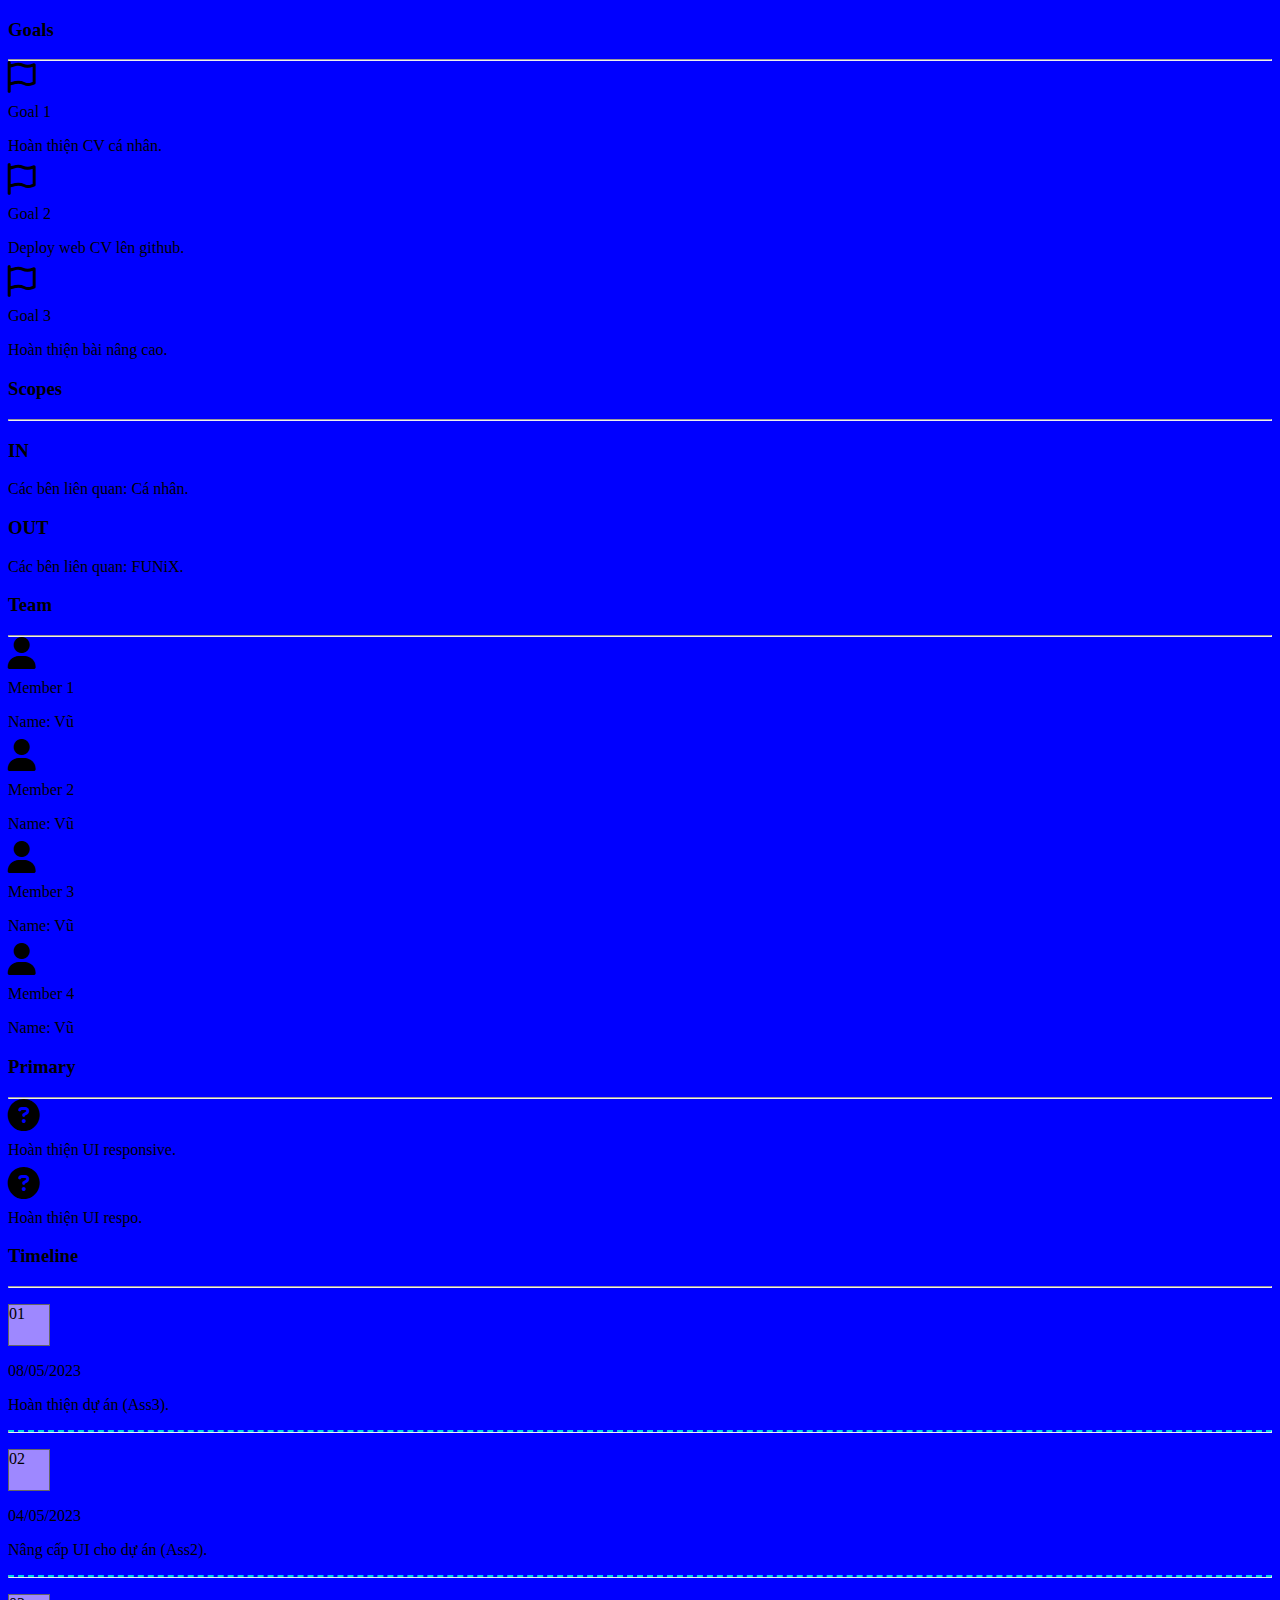
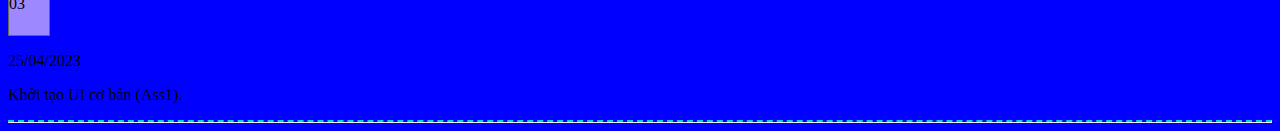
==== digital-cv.html @ c5fac866 "hoan thien ass3" ====
<!DOCTYPE html>
<html lang="en">
  <head>
    <meta charset="UTF-8" />
    <meta http-equiv="X-UA-Compatible" content="IE=edge" />
    <meta name="viewport" content="width=device-width, initial-scale=1.0" />
    <title>Digital CV</title>
    <!-- bootstrap -->
    <link rel="stylesheet" href="./css/font.css" />
    <link
      href="https://cdn.jsdelivr.net/npm/bootstrap@5.2.3/dist/css/bootstrap.min.css"
      rel="stylesheet"
      integrity="sha384-rbsA2VBKQhggwzxH7pPCaAqO46MgnOM80zW1RWuH61DGLwZJEdK2Kadq2F9CUG65"
      crossorigin="anonymous"
    />
    <link
      href="https://cdnjs.cloudflare.com/ajax/libs/font-awesome/6.4.0/css/all.min.css"
      rel="stylesheet"
    />

    <style>
      body {
        background-color: #0000ff;
      }

      .goals,
      .team {
        height: 60%;
      }

      .scopes,
      .primary {
        height: 40%;
      }

      .text-justify {
        text-align: justify;
      }

      .circle-number {
        width: 40px;
        height: 40px;
        border: 1px solid #666666;
        background-color: #9e88ff;
      }

      .custome-horizon-line {
        border-top: 2px dashed #02d8e7;
      }

      @media only screen and (max-width: 992px) {
        .goals,
        .team,
        .scopes,
        .primary {
          height: 100%;
        }
      }
    </style>
  </head>
  <body>
    <div id="project-charter">
      <div class="container-fluid">
        <div class="d-flex flex-column flex-lg-row vh-100">
          <div class="d-flex flex-column col-12 col-lg-5 py-3 pr-3">
            <div class="goals bg-white mb-3 p-3">
              <h3 class="text-primary">Goals</h3>
              <hr />
              <div class="d-flex flex-column flex-lg-row pe-4 mb-3">
                <div
                  class="d-flex justify-content-center align-items-center col-lg-3 mb-lg-5 my-4"
                >
                  <i class="fa-regular fa-flag fa-2xl"></i>
                </div>
                <div class="col-lg-9">
                  <p class="mb-0 fw-bolder">Goal 1</p>
                  <p class="text-justify">Hoàn thiện CV cá nhân.</p>
                </div>
              </div>
              <div class="d-flex flex-column flex-lg-row pe-4 mb-3">
                <div
                  class="d-flex justify-content-center align-items-center col-lg-3 mb-lg-5 my-4"
                >
                  <i class="fa-regular fa-flag fa-2xl"></i>
                </div>
                <div class="col-lg-9">
                  <p class="mb-0 fw-bolder">Goal 2</p>
                  <p class="text-justify">Deploy web CV lên github.</p>
                </div>
              </div>
              <div class="d-flex flex-column flex-lg-row pe-4 mb-3">
                <div
                  class="d-flex justify-content-center align-items-center col-lg-3 mb-lg-5 my-4"
                >
                  <i class="fa-regular fa-flag fa-2xl"></i>
                </div>
                <div class="col-lg-9">
                  <p class="mb-0 fw-bolder">Goal 3</p>
                  <p class="text-justify">Hoàn thiện bài nâng cao.</p>
                </div>
              </div>
            </div>
            <div class="scopes bg-white p-3">
              <h3 class="text-primary">Scopes</h3>
              <hr />
              <div class="d-flex flex-column flex-lg-row ps-2 pe-4 gap-5">
                <div>
                  <h3>IN</h3>
                  <p class="text-justify">Các bên liên quan: Cá nhân.</p>
                </div>
                <div>
                  <h3>OUT</h3>
                  <p class="text-justify">Các bên liên quan: FUNiX.</p>
                </div>
              </div>
            </div>
          </div>
          <div class="d-flex flex-column col-12 col-lg-4 p-lg-3 p-0">
            <div class="team bg-white mb-3 p-3">
              <h3 class="text-primary">Team</h3>
              <hr />
              <div class="d-flex flex-column flex-lg-row pe-4 mb-3">
                <div
                  class="d-flex justify-content-center align-items-center col-lg-3 mb-lg-5 my-4"
                >
                  <i class="fa-solid fa-user fa-2xl" style="color: #000000"></i>
                </div>
                <div class="col-lg-9">
                  <p class="mb-0 fw-bolder">Member 1</p>
                  <p class="text-justify">Name: Vũ</p>
                </div>
              </div>
              <div class="d-flex flex-column flex-lg-row pe-4 mb-3">
                <div
                  class="d-flex justify-content-center align-items-center col-lg-3 mb-lg-5 my-4"
                >
                  <i class="fa-solid fa-user fa-2xl" style="color: #000000"></i>
                </div>
                <div class="col-lg-9">
                  <p class="mb-0 fw-bolder">Member 2</p>
                  <p class="text-justify">Name: Vũ</p>
                </div>
              </div>
              <div class="d-flex flex-column flex-lg-row pe-4 mb-3">
                <div
                  class="d-flex justify-content-center align-items-center col-lg-3 mb-lg-5 my-4"
                >
                  <i class="fa-solid fa-user fa-2xl" style="color: #000000"></i>
                </div>
                <div class="col-lg-9">
                  <p class="mb-0 fw-bolder">Member 3</p>
                  <p class="text-justify">Name: Vũ</p>
                </div>
              </div>
              <div class="d-flex flex-column flex-lg-row pe-4 mb-3">
                <div
                  class="d-flex justify-content-center align-items-center col-lg-3 mb-lg-5 my-4"
                >
                  <i class="fa-solid fa-user fa-2xl" style="color: #000000"></i>
                </div>
                <div class="col-lg-9">
                  <p class="mb-0 fw-bolder">Member 4</p>
                  <p class="text-justify">Name: Vũ</p>
                </div>
              </div>
            </div>
            <div class="primary bg-white p-3">
              <h3 class="text-primary">Primary</h3>
              <hr />
              <div class="d-flex flex-column flex-lg-row pe-4 mb-3">
                <div
                  class="d-flex justify-content-center align-items-center col-lg-3 mb-lg-5 my-4"
                >
                  <i
                    class="fa-solid fa-circle-question fa-2xl"
                    style="color: #000000"
                  ></i>
                </div>
                <div class="col-lg-9">
                  <p class="text-justify mt-lg-2">Hoàn thiện UI responsive.</p>
                </div>
              </div>
              <div class="d-flex flex-column flex-lg-row pe-4 mb-3">
                <div
                  class="d-flex justify-content-center align-items-center col-lg-3 mb-lg-5 my-4"
                >
                  <i
                    class="fa-solid fa-circle-question fa-2xl"
                    style="color: #000000"
                  ></i>
                </div>
                <div class="col-lg-9">
                  <p class="text-justify mt-lg-2">Hoàn thiện UI respo.</p>
                </div>
              </div>
            </div>
          </div>
          <div class="col-lg-3 col-12 py-3">
            <div class="timeline bg-white p-3 h-100">
              <h3 class="text-primary">Timeline</h3>
              <hr />
              <div class="d-flex flex-column flex-lg-row mb-3">
                <div
                  class="d-flex justify-content-start justify-content-lg-center align-items-center col-lg-3 me-3 mb-lg-3"
                >
                  <p
                    class="circle-number rounded-circle d-flex justify-content-center align-items-center text-white"
                  >
                    01
                  </p>
                </div>
                <div class="col-lg-9">
                  <p class="mb-0 fw-bolder">08/05/2023</p>
                  <p class="text-justify">Hoàn thiện dự án (Ass3).</p>
                  <hr class="custome-horizon-line" />
                </div>
              </div>
              <div class="d-flex flex-column flex-lg-row mb-3">
                <div
                  class="d-flex justify-content-start justify-content-lg-center align-items-center col-lg-3 me-3 mb-lg-3"
                >
                  <p
                    class="circle-number rounded-circle d-flex justify-content-center align-items-center text-white"
                  >
                    02
                  </p>
                </div>
                <div class="col-lg-9">
                  <p class="mb-0 fw-bolder">04/05/2023</p>
                  <p class="text-justify">Nâng cấp UI cho dự án (Ass2).</p>
                  <hr class="custome-horizon-line" />
                </div>
              </div>
              <div class="d-flex flex-column flex-lg-row mb-3">
                <div
                  class="d-flex justify-content-start justify-content-lg-center align-items-center col-lg-3 me-3 mb-lg-3"
                >
                  <p
                    class="circle-number rounded-circle d-flex justify-content-center align-items-center text-white"
                  >
                    03
                  </p>
                </div>
                <div class="col-lg-9">
                  <p class="mb-0 fw-bolder">25/04/2023</p>
                  <p class="text-justify">Khởi tạo UI cơ bản (Ass1).</p>
                  <hr class="custome-horizon-line" />
                </div>
              </div>
            </div>
          </div>
        </div>
      </div>
    </div>
    <!-- bootstrap -->
    <script
      src="https://cdn.jsdelivr.net/npm/bootstrap@5.2.3/dist/js/bootstrap.bundle.min.js"
      integrity="sha384-kenU1KFdBIe4zVF0s0G1M5b4hcpxyD9F7jL+jjXkk+Q2h455rYXK/7HAuoJl+0I4"
      crossorigin="anonymous"
    ></script>
  </body>
</html>
---- css/font.css ----
@font-face {
	font-family: 'open_sanslight';
	src: url('../fonts/OpenSans-Light-webfont.eot');
	src: url('../fonts/OpenSans-Light-webfont.eot#iefix') format('embedded-opentype'),
		url('../fonts/OpenSans-Light-webfont.woff') format('woff'),
		url('../fonts/OpenSans-Light-webfont.ttf') format('truetype'),
		url('../fonts/OpenSans-Light-webfont.svg#open_sanslight') format('svg');
	font-weight: normal;
	font-style: normal;

}

@font-face {
	font-family: 'open_sansitalic';
	src: url('../fonts/OpenSans-Italic-webfont.eot');
	src: url('../fonts/OpenSans-Italic-webfont.eot#iefix') format('embedded-opentype'),
		url('../fonts/OpenSans-Italic-webfont.woff') format('woff'),
		url('../fonts/OpenSans-Italic-webfont.ttf') format('truetype'),
		url('../fonts/OpenSans-Italic-webfont.svg#open_sansitalic') format('svg');
	font-weight: normal;
	font-style: normal;

}

@font-face {
	font-family: 'open_sanssemibold';
	src: url('../fonts/OpenSans-Semibold-webfont.eot');
	src: url('../fonts/OpenSans-Semibold-webfont.eot#iefix') format('embedded-opentype'),
		url('../fonts/OpenSans-Semibold-webfont.woff') format('woff'),
		url('../fonts/OpenSans-Semibold-webfont.ttf') format('truetype'),
		url('../fonts/OpenSans-Semibold-webfont.svg#open_sanssemibold') format('svg');
	font-weight: normal;
	font-style: normal;

}


@font-face {
	font-family: 'open_sanslight_italic';
	src: url('../fonts/OpenSans-LightItalic-webfont.eot');
	src: url('../fonts/OpenSans-LightItalic-webfont.eot#iefix') format('embedded-opentype'),
		url('../fonts/OpenSans-LightItalic-webfont.woff') format('woff'),
		url('../fonts/OpenSans-LightItalic-webfont.ttf') format('truetype'),
		url('../fonts/OpenSans-LightItalic-webfont.svg#open_sanslight_italic') format('svg');
	font-weight: normal;
	font-style: normal;

}

@font-face {
	font-family: 'open_sansregular';
	src: url('../fonts/OpenSans-Regular-webfont.eot');
	src: url('../fonts/OpenSans-Regular-webfont.eot#iefix') format('embedded-opentype'),
		url('../fonts/OpenSans-Regular-webfont.woff') format('woff'),
		url('../fonts/OpenSans-Regular-webfont.ttf') format('truetype'),
		url('../fonts/OpenSans-Regular-webfont.svg#open_sansregular') format('svg');
	font-weight: normal;
	font-style: normal;

}


@font-face {
	font-family: 'fontello';
	src: url('../fonts/fontello.eot');
	src: url('../fonts/fontello.eot#iefix') format('embedded-opentype'),
		url('../fonts/fontello.woff') format('woff'),
		url('../fonts/fontello.ttf') format('truetype'),
		url('../fonts/fontello.svg#fontello') format('svg');
	font-weight: normal;
	font-style: normal;
}

[class^="icon-"]:before,
[class*=" icon-"]:before {
	font-family: "fontello";
	font-style: normal;
	font-weight: normal;
	speak: none;

	display: inline-block;
	text-decoration: inherit;
	width: 1em;
	margin-right: .2em;
	text-align: center;
	/* opacity: .8; */

	/* For safety - reset parent styles, that can break glyph codes*/
	font-variant: normal;
	text-transform: none;

	/* fix buttons height, for twitter bootstrap */
	line-height: 1em;

	/* Animation center compensation - margins should be symmetric */
	/* remove if not needed */
	margin-left: .2em;

	/* you can be more comfortable with increased icons size */
	/* font-size: 120%; */

	/* Font smoothing. That was taken from TWBS */
	-webkit-font-smoothing: antialiased;
	-moz-osx-font-smoothing: grayscale;

	/* Uncomment for 3D effect */
	/* text-shadow: 1px 1px 1px rgba(127, 127, 127, 0.3); */
}

.icon-emo-happy:before {
	content: '\e800';
}

/* '' */
.icon-emo-wink:before {
	content: '\e801';
}

/* '' */
.icon-emo-wink2:before {
	content: '\e802';
}

/* '' */
.icon-emo-unhappy:before {
	content: '\e803';
}

/* '' */
.icon-emo-sleep:before {
	content: '\e804';
}

/* '' */
.icon-emo-thumbsup:before {
	content: '\e805';
}

/* '' */
.icon-emo-devil:before {
	content: '\e806';
}

/* '' */
.icon-emo-surprised:before {
	content: '\e807';
}

/* '' */
.icon-emo-tongue:before {
	content: '\e808';
}

/* '' */
.icon-emo-coffee:before {
	content: '\e809';
}

/* '' */
.icon-emo-sunglasses:before {
	content: '\e80a';
}

/* '' */
.icon-emo-displeased:before {
	content: '\e80b';
}

/* '' */
.icon-emo-beer:before {
	content: '\e80c';
}

/* '' */
.icon-emo-grin:before {
	content: '\e80d';
}

/* '' */
.icon-emo-angry:before {
	content: '\e80e';
}

/* '' */
.icon-emo-saint:before {
	content: '\e80f';
}

/* '' */
.icon-emo-cry:before {
	content: '\e810';
}

/* '' */
.icon-emo-shoot:before {
	content: '\e811';
}

/* '' */
.icon-emo-squint:before {
	content: '\e812';
}

/* '' */
.icon-emo-laugh:before {
	content: '\e813';
}

/* '' */
.icon-spin1:before {
	content: '\e814';
}

/* '' */
.icon-spin2:before {
	content: '\e815';
}

/* '' */
.icon-spin3:before {
	content: '\e816';
}

/* '' */
.icon-spin4:before {
	content: '\e817';
}

/* '' */
.icon-spin5:before {
	content: '\e818';
}

/* '' */
.icon-spin6:before {
	content: '\e819';
}

/* '' */
.icon-firefox:before {
	content: '\e81a';
}

/* '' */
.icon-chrome:before {
	content: '\e81b';
}

/* '' */
.icon-opera:before {
	content: '\e81c';
}

/* '' */
.icon-ie:before {
	content: '\e81d';
}

/* '' */
.icon-crown:before {
	content: '\e81e';
}

/* '' */
.icon-crown-plus:before {
	content: '\e81f';
}

/* '' */
.icon-crown-minus:before {
	content: '\e820';
}

/* '' */
.icon-marquee:before {
	content: '\e821';
}

/* '' */
.icon-glass:before {
	content: '\e822';
}

/* '' */
.icon-music:before {
	content: '\e823';
}

/* '' */
.icon-search:before {
	content: '\e824';
}

/* '' */
.icon-mail:before {
	content: '\e825';
}

/* '' */
.icon-mail-alt:before {
	content: '\e826';
}

/* '' */
.icon-mail-squared:before {
	content: '\e827';
}

/* '' */
.icon-heart:before {
	content: '\e828';
}

/* '' */
.icon-heart-empty:before {
	content: '\e829';
}

/* '' */
.icon-star-1:before {
	content: '\e82a';
}

/* '' */
.icon-star-empty-1:before {
	content: '\e82b';
}

/* '' */
.icon-star-half:before {
	content: '\e82c';
}

/* '' */
.icon-star-half-alt:before {
	content: '\e82d';
}

/* '' */
.icon-user:before {
	content: '\e82e';
}

/* '' */
.icon-user-plus:before {
	content: '\e82f';
}

/* '' */
.icon-user-times:before {
	content: '\e830';
}

/* '' */
.icon-users:before {
	content: '\e831';
}

/* '' */
.icon-male:before {
	content: '\e832';
}

/* '' */
.icon-female:before {
	content: '\e833';
}

/* '' */
.icon-child:before {
	content: '\e834';
}

/* '' */
.icon-user-secret:before {
	content: '\e835';
}

/* '' */
.icon-video:before {
	content: '\e836';
}

/* '' */
.icon-videocam:before {
	content: '\e837';
}

/* '' */
.icon-picture:before {
	content: '\e838';
}

/* '' */
.icon-camera:before {
	content: '\e839';
}

/* '' */
.icon-camera-alt:before {
	content: '\e83a';
}

/* '' */
.icon-th-large:before {
	content: '\e83b';
}

/* '' */
.icon-th:before {
	content: '\e83c';
}

/* '' */
.icon-th-list:before {
	content: '\e83d';
}

/* '' */
.icon-ok:before {
	content: '\e83e';
}

/* '' */
.icon-ok-circled:before {
	content: '\e83f';
}

/* '' */
.icon-ok-circled2:before {
	content: '\e840';
}

/* '' */
.icon-ok-squared:before {
	content: '\e841';
}

/* '' */
.icon-cancel:before {
	content: '\e842';
}

/* '' */
.icon-cancel-circled:before {
	content: '\e843';
}

/* '' */
.icon-cancel-circled2:before {
	content: '\e844';
}

/* '' */
.icon-plus:before {
	content: '\e845';
}

/* '' */
.icon-plus-circled:before {
	content: '\e846';
}

/* '' */
.icon-plus-squared:before {
	content: '\e847';
}

/* '' */
.icon-plus-squared-alt:before {
	content: '\e848';
}

/* '' */
.icon-minus:before {
	content: '\e849';
}

/* '' */
.icon-minus-circled:before {
	content: '\e84a';
}

/* '' */
.icon-minus-squared:before {
	content: '\e84b';
}

/* '' */
.icon-minus-squared-alt:before {
	content: '\e84c';
}

/* '' */
.icon-help:before {
	content: '\e84d';
}

/* '' */
.icon-help-circled:before {
	content: '\e84e';
}

/* '' */
.icon-info-circled:before {
	content: '\e84f';
}

/* '' */
.icon-info:before {
	content: '\e850';
}

/* '' */
.icon-home:before {
	content: '\e851';
}

/* '' */
.icon-link:before {
	content: '\e852';
}

/* '' */
.icon-unlink:before {
	content: '\e853';
}

/* '' */
.icon-link-ext:before {
	content: '\e854';
}

/* '' */
.icon-link-ext-alt:before {
	content: '\e855';
}

/* '' */
.icon-attach:before {
	content: '\e856';
}

/* '' */
.icon-lock:before {
	content: '\e857';
}

/* '' */
.icon-lock-open:before {
	content: '\e858';
}

/* '' */
.icon-lock-open-alt:before {
	content: '\e859';
}

/* '' */
.icon-pin:before {
	content: '\e85a';
}

/* '' */
.icon-eye:before {
	content: '\e85b';
}

/* '' */
.icon-eye-off:before {
	content: '\e85c';
}

/* '' */
.icon-tag-1:before {
	content: '\e85d';
}

/* '' */
.icon-tags:before {
	content: '\e85e';
}

/* '' */
.icon-bookmark:before {
	content: '\e85f';
}

/* '' */
.icon-bookmark-empty:before {
	content: '\e860';
}

/* '' */
.icon-flag:before {
	content: '\e861';
}

/* '' */
.icon-flag-empty:before {
	content: '\e862';
}

/* '' */
.icon-flag-checkered:before {
	content: '\e863';
}

/* '' */
.icon-thumbs-up:before {
	content: '\e864';
}

/* '' */
.icon-thumbs-down:before {
	content: '\e865';
}

/* '' */
.icon-thumbs-up-alt:before {
	content: '\e866';
}

/* '' */
.icon-thumbs-down-alt:before {
	content: '\e867';
}

/* '' */
.icon-download:before {
	content: '\e868';
}

/* '' */
.icon-upload:before {
	content: '\e869';
}

/* '' */
.icon-download-cloud:before {
	content: '\e86a';
}

/* '' */
.icon-upload-cloud:before {
	content: '\e86b';
}

/* '' */
.icon-reply:before {
	content: '\e86c';
}

/* '' */
.icon-reply-all:before {
	content: '\e86d';
}

/* '' */
.icon-forward:before {
	content: '\e86e';
}

/* '' */
.icon-quote-left:before {
	content: '\e86f';
}

/* '' */
.icon-quote-right:before {
	content: '\e870';
}

/* '' */
.icon-code:before {
	content: '\e871';
}

/* '' */
.icon-export:before {
	content: '\e872';
}

/* '' */
.icon-export-alt:before {
	content: '\e873';
}

/* '' */
.icon-share:before {
	content: '\e874';
}

/* '' */
.icon-share-squared:before {
	content: '\e875';
}

/* '' */
.icon-pencil:before {
	content: '\e876';
}

/* '' */
.icon-pencil-squared:before {
	content: '\e877';
}

/* '' */
.icon-edit:before {
	content: '\e878';
}

/* '' */
.icon-print:before {
	content: '\e879';
}

/* '' */
.icon-retweet:before {
	content: '\e87a';
}

/* '' */
.icon-keyboard:before {
	content: '\e87b';
}

/* '' */
.icon-gamepad:before {
	content: '\e87c';
}

/* '' */
.icon-comment:before {
	content: '\e87d';
}

/* '' */
.icon-chat:before {
	content: '\e87e';
}

/* '' */
.icon-comment-empty:before {
	content: '\e87f';
}

/* '' */
.icon-chat-empty:before {
	content: '\e880';
}

/* '' */
.icon-bell:before {
	content: '\e881';
}

/* '' */
.icon-bell-alt:before {
	content: '\e882';
}

/* '' */
.icon-bell-off:before {
	content: '\e883';
}

/* '' */
.icon-bell-off-empty:before {
	content: '\e884';
}

/* '' */
.icon-attention-alt:before {
	content: '\e885';
}

/* '' */
.icon-attention:before {
	content: '\e886';
}

/* '' */
.icon-attention-circled:before {
	content: '\e887';
}

/* '' */
.icon-location:before {
	content: '\e888';
}

/* '' */
.icon-direction:before {
	content: '\e889';
}

/* '' */
.icon-compass:before {
	content: '\e88a';
}

/* '' */
.icon-trash:before {
	content: '\e88b';
}

/* '' */
.icon-trash-empty:before {
	content: '\e88c';
}

/* '' */
.icon-doc:before {
	content: '\e88d';
}

/* '' */
.icon-docs:before {
	content: '\e88e';
}

/* '' */
.icon-doc-text:before {
	content: '\e88f';
}

/* '' */
.icon-doc-inv:before {
	content: '\e890';
}

/* '' */
.icon-doc-text-inv:before {
	content: '\e891';
}

/* '' */
.icon-file-pdf:before {
	content: '\e892';
}

/* '' */
.icon-file-word:before {
	content: '\e893';
}

/* '' */
.icon-file-excel:before {
	content: '\e894';
}

/* '' */
.icon-file-powerpoint:before {
	content: '\e895';
}

/* '' */
.icon-file-image:before {
	content: '\e896';
}

/* '' */
.icon-file-archive:before {
	content: '\e897';
}

/* '' */
.icon-file-audio:before {
	content: '\e898';
}

/* '' */
.icon-file-video:before {
	content: '\e899';
}

/* '' */
.icon-file-code:before {
	content: '\e89a';
}

/* '' */
.icon-folder:before {
	content: '\e89b';
}

/* '' */
.icon-folder-open:before {
	content: '\e89c';
}

/* '' */
.icon-folder-empty:before {
	content: '\e89d';
}

/* '' */
.icon-folder-open-empty:before {
	content: '\e89e';
}

/* '' */
.icon-box:before {
	content: '\e89f';
}

/* '' */
.icon-rss:before {
	content: '\e8a0';
}

/* '' */
.icon-rss-squared:before {
	content: '\e8a1';
}

/* '' */
.icon-phone:before {
	content: '\e8a2';
}

/* '' */
.icon-phone-squared:before {
	content: '\e8a3';
}

/* '' */
.icon-fax:before {
	content: '\e8a4';
}

/* '' */
.icon-menu:before {
	content: '\e8a5';
}

/* '' */
.icon-cog:before {
	content: '\e8a6';
}

/* '' */
.icon-cog-alt:before {
	content: '\e8a7';
}

/* '' */
.icon-wrench:before {
	content: '\e8a8';
}

/* '' */
.icon-sliders:before {
	content: '\e8a9';
}

/* '' */
.icon-basket:before {
	content: '\e8aa';
}

/* '' */
.icon-cart-plus:before {
	content: '\e8ab';
}

/* '' */
.icon-cart-arrow-down:before {
	content: '\e8ac';
}

/* '' */
.icon-calendar:before {
	content: '\e8ad';
}

/* '' */
.icon-calendar-empty:before {
	content: '\e8ae';
}

/* '' */
.icon-login:before {
	content: '\e8af';
}

/* '' */
.icon-logout:before {
	content: '\e8b0';
}

/* '' */
.icon-mic:before {
	content: '\e8b1';
}

/* '' */
.icon-mute:before {
	content: '\e8b2';
}

/* '' */
.icon-volume-off:before {
	content: '\e8b3';
}

/* '' */
.icon-volume-down:before {
	content: '\e8b4';
}

/* '' */
.icon-volume-up:before {
	content: '\e8b5';
}

/* '' */
.icon-headphones:before {
	content: '\e8b6';
}

/* '' */
.icon-clock:before {
	content: '\e8b7';
}

/* '' */
.icon-lightbulb:before {
	content: '\e8b8';
}

/* '' */
.icon-block:before {
	content: '\e8b9';
}

/* '' */
.icon-resize-full:before {
	content: '\e8ba';
}

/* '' */
.icon-resize-full-alt:before {
	content: '\e8bb';
}

/* '' */
.icon-resize-small:before {
	content: '\e8bc';
}

/* '' */
.icon-resize-vertical:before {
	content: '\e8bd';
}

/* '' */
.icon-resize-horizontal:before {
	content: '\e8be';
}

/* '' */
.icon-move:before {
	content: '\e8bf';
}

/* '' */
.icon-zoom-in:before {
	content: '\e8c0';
}

/* '' */
.icon-zoom-out:before {
	content: '\e8c1';
}

/* '' */
.icon-down-circled2:before {
	content: '\e8c2';
}

/* '' */
.icon-up-circled2:before {
	content: '\e8c3';
}

/* '' */
.icon-left-circled2:before {
	content: '\e8c4';
}

/* '' */
.icon-right-circled2:before {
	content: '\e8c5';
}

/* '' */
.icon-down-dir:before {
	content: '\e8c6';
}

/* '' */
.icon-up-dir:before {
	content: '\e8c7';
}

/* '' */
.icon-left-dir:before {
	content: '\e8c8';
}

/* '' */
.icon-right-dir:before {
	content: '\e8c9';
}

/* '' */
.icon-down-open:before {
	content: '\e8ca';
}

/* '' */
.icon-left-open:before {
	content: '\e8cb';
}

/* '' */
.icon-right-open:before {
	content: '\e8cc';
}

/* '' */
.icon-up-open:before {
	content: '\e8cd';
}

/* '' */
.icon-angle-left:before {
	content: '\e8ce';
}

/* '' */
.icon-angle-right:before {
	content: '\e8cf';
}

/* '' */
.icon-angle-up:before {
	content: '\e8d0';
}

/* '' */
.icon-angle-down:before {
	content: '\e8d1';
}

/* '' */
.icon-angle-circled-left:before {
	content: '\e8d2';
}

/* '' */
.icon-angle-circled-right:before {
	content: '\e8d3';
}

/* '' */
.icon-angle-circled-up:before {
	content: '\e8d4';
}

/* '' */
.icon-angle-circled-down:before {
	content: '\e8d5';
}

/* '' */
.icon-angle-double-left:before {
	content: '\e8d6';
}

/* '' */
.icon-angle-double-right:before {
	content: '\e8d7';
}

/* '' */
.icon-angle-double-up:before {
	content: '\e8d8';
}

/* '' */
.icon-angle-double-down:before {
	content: '\e8d9';
}

/* '' */
.icon-down:before {
	content: '\e8da';
}

/* '' */
.icon-left:before {
	content: '\e8db';
}

/* '' */
.icon-right:before {
	content: '\e8dc';
}

/* '' */
.icon-up:before {
	content: '\e8dd';
}

/* '' */
.icon-down-big:before {
	content: '\e8de';
}

/* '' */
.icon-left-big:before {
	content: '\e8df';
}

/* '' */
.icon-right-big:before {
	content: '\e8e0';
}

/* '' */
.icon-up-big:before {
	content: '\e8e1';
}

/* '' */
.icon-right-hand:before {
	content: '\e8e2';
}

/* '' */
.icon-left-hand:before {
	content: '\e8e3';
}

/* '' */
.icon-up-hand:before {
	content: '\e8e4';
}

/* '' */
.icon-down-hand:before {
	content: '\e8e5';
}

/* '' */
.icon-left-circled:before {
	content: '\e8e6';
}

/* '' */
.icon-right-circled:before {
	content: '\e8e7';
}

/* '' */
.icon-up-circled:before {
	content: '\e8e8';
}

/* '' */
.icon-down-circled:before {
	content: '\e8e9';
}

/* '' */
.icon-cw:before {
	content: '\e8ea';
}

/* '' */
.icon-ccw:before {
	content: '\e8eb';
}

/* '' */
.icon-arrows-cw:before {
	content: '\e8ec';
}

/* '' */
.icon-level-up:before {
	content: '\e8ed';
}

/* '' */
.icon-level-down:before {
	content: '\e8ee';
}

/* '' */
.icon-shuffle:before {
	content: '\e8ef';
}

/* '' */
.icon-exchange:before {
	content: '\e8f0';
}

/* '' */
.icon-history:before {
	content: '\e8f1';
}

/* '' */
.icon-expand:before {
	content: '\e8f2';
}

/* '' */
.icon-collapse:before {
	content: '\e8f3';
}

/* '' */
.icon-expand-right:before {
	content: '\e8f4';
}

/* '' */
.icon-collapse-left:before {
	content: '\e8f5';
}

/* '' */
.icon-play:before {
	content: '\e8f6';
}

/* '' */
.icon-play-circled:before {
	content: '\e8f7';
}

/* '' */
.icon-play-circled2:before {
	content: '\e8f8';
}

/* '' */
.icon-stop:before {
	content: '\e8f9';
}

/* '' */
.icon-pause:before {
	content: '\e8fa';
}

/* '' */
.icon-to-end:before {
	content: '\e8fb';
}

/* '' */
.icon-to-end-alt:before {
	content: '\e8fc';
}

/* '' */
.icon-to-start:before {
	content: '\e8fd';
}

/* '' */
.icon-to-start-alt:before {
	content: '\e8fe';
}

/* '' */
.icon-fast-fw:before {
	content: '\e8ff';
}

/* '' */
.icon-fast-bw:before {
	content: '\e900';
}

/* '' */
.icon-eject:before {
	content: '\e901';
}

/* '' */
.icon-target:before {
	content: '\e902';
}

/* '' */
.icon-signal:before {
	content: '\e903';
}

/* '' */
.icon-wifi:before {
	content: '\e904';
}

/* '' */
.icon-award:before {
	content: '\e905';
}

/* '' */
.icon-desktop:before {
	content: '\e906';
}

/* '' */
.icon-laptop:before {
	content: '\e907';
}

/* '' */
.icon-tablet:before {
	content: '\e908';
}

/* '' */
.icon-mobile:before {
	content: '\e909';
}

/* '' */
.icon-inbox:before {
	content: '\e90a';
}

/* '' */
.icon-globe:before {
	content: '\e90b';
}

/* '' */
.icon-sun:before {
	content: '\e90c';
}

/* '' */
.icon-cloud:before {
	content: '\e90d';
}

/* '' */
.icon-flash:before {
	content: '\e90e';
}

/* '' */
.icon-moon:before {
	content: '\e90f';
}

/* '' */
.icon-umbrella-1:before {
	content: '\e910';
}

/* '' */
.icon-flight:before {
	content: '\e911';
}

/* '' */
.icon-fighter-jet:before {
	content: '\e912';
}

/* '' */
.icon-paper-plane:before {
	content: '\e913';
}

/* '' */
.icon-paper-plane-empty:before {
	content: '\e914';
}

/* '' */
.icon-space-shuttle:before {
	content: '\e915';
}

/* '' */
.icon-leaf:before {
	content: '\e916';
}

/* '' */
.icon-font:before {
	content: '\e917';
}

/* '' */
.icon-bold:before {
	content: '\e918';
}

/* '' */
.icon-medium:before {
	content: '\e919';
}

/* '' */
.icon-italic:before {
	content: '\e91a';
}

/* '' */
.icon-header:before {
	content: '\e91b';
}

/* '' */
.icon-paragraph:before {
	content: '\e91c';
}

/* '' */
.icon-text-height:before {
	content: '\e91d';
}

/* '' */
.icon-text-width:before {
	content: '\e91e';
}

/* '' */
.icon-align-left:before {
	content: '\e91f';
}

/* '' */
.icon-align-center:before {
	content: '\e920';
}

/* '' */
.icon-align-right:before {
	content: '\e921';
}

/* '' */
.icon-align-justify:before {
	content: '\e922';
}

/* '' */
.icon-list:before {
	content: '\e923';
}

/* '' */
.icon-indent-left:before {
	content: '\e924';
}

/* '' */
.icon-indent-right:before {
	content: '\e925';
}

/* '' */
.icon-list-bullet:before {
	content: '\e926';
}

/* '' */
.icon-list-numbered:before {
	content: '\e927';
}

/* '' */
.icon-strike:before {
	content: '\e928';
}

/* '' */
.icon-underline:before {
	content: '\e929';
}

/* '' */
.icon-superscript:before {
	content: '\e92a';
}

/* '' */
.icon-subscript:before {
	content: '\e92b';
}

/* '' */
.icon-table:before {
	content: '\e92c';
}

/* '' */
.icon-columns:before {
	content: '\e92d';
}

/* '' */
.icon-crop:before {
	content: '\e92e';
}

/* '' */
.icon-scissors:before {
	content: '\e92f';
}

/* '' */
.icon-paste:before {
	content: '\e930';
}

/* '' */
.icon-briefcase:before {
	content: '\e931';
}

/* '' */
.icon-suitcase:before {
	content: '\e932';
}

/* '' */
.icon-ellipsis:before {
	content: '\e933';
}

/* '' */
.icon-ellipsis-vert:before {
	content: '\e934';
}

/* '' */
.icon-off:before {
	content: '\e935';
}

/* '' */
.icon-road:before {
	content: '\e936';
}

/* '' */
.icon-list-alt:before {
	content: '\e937';
}

/* '' */
.icon-qrcode:before {
	content: '\e938';
}

/* '' */
.icon-barcode:before {
	content: '\e939';
}

/* '' */
.icon-book:before {
	content: '\e93a';
}

/* '' */
.icon-ajust:before {
	content: '\e93b';
}

/* '' */
.icon-tint:before {
	content: '\e93c';
}

/* '' */
.icon-toggle-off:before {
	content: '\e93d';
}

/* '' */
.icon-toggle-on:before {
	content: '\e93e';
}

/* '' */
.icon-check:before {
	content: '\e93f';
}

/* '' */
.icon-check-empty:before {
	content: '\e940';
}

/* '' */
.icon-circle:before {
	content: '\e941';
}

/* '' */
.icon-circle-empty:before {
	content: '\e942';
}

/* '' */
.icon-circle-thin:before {
	content: '\e943';
}

/* '' */
.icon-circle-notch:before {
	content: '\e944';
}

/* '' */
.icon-dot-circled:before {
	content: '\e945';
}

/* '' */
.icon-asterisk:before {
	content: '\e946';
}

/* '' */
.icon-gift:before {
	content: '\e947';
}

/* '' */
.icon-fire:before {
	content: '\e948';
}

/* '' */
.icon-magnet:before {
	content: '\e949';
}

/* '' */
.icon-chart-bar:before {
	content: '\e94a';
}

/* '' */
.icon-chart-area:before {
	content: '\e94b';
}

/* '' */
.icon-chart-pie:before {
	content: '\e94c';
}

/* '' */
.icon-chart-line:before {
	content: '\e94d';
}

/* '' */
.icon-ticket:before {
	content: '\e94e';
}

/* '' */
.icon-credit-card:before {
	content: '\e94f';
}

/* '' */
.icon-floppy:before {
	content: '\e950';
}

/* '' */
.icon-megaphone:before {
	content: '\e951';
}

/* '' */
.icon-hdd:before {
	content: '\e952';
}

/* '' */
.icon-key:before {
	content: '\e953';
}

/* '' */
.icon-fork:before {
	content: '\e954';
}

/* '' */
.icon-rocket:before {
	content: '\e955';
}

/* '' */
.icon-bug:before {
	content: '\e956';
}

/* '' */
.icon-certificate:before {
	content: '\e957';
}

/* '' */
.icon-tasks:before {
	content: '\e958';
}

/* '' */
.icon-filter:before {
	content: '\e959';
}

/* '' */
.icon-beaker:before {
	content: '\e95a';
}

/* '' */
.icon-magic:before {
	content: '\e95b';
}

/* '' */
.icon-cab:before {
	content: '\e95c';
}

/* '' */
.icon-taxi:before {
	content: '\e95d';
}

/* '' */
.icon-truck:before {
	content: '\e95e';
}

/* '' */
.icon-bus:before {
	content: '\e95f';
}

/* '' */
.icon-bicycle:before {
	content: '\e960';
}

/* '' */
.icon-motorcycle:before {
	content: '\e961';
}

/* '' */
.icon-train:before {
	content: '\e962';
}

/* '' */
.icon-subway:before {
	content: '\e963';
}

/* '' */
.icon-ship:before {
	content: '\e964';
}

/* '' */
.icon-money:before {
	content: '\e965';
}

/* '' */
.icon-euro:before {
	content: '\e966';
}

/* '' */
.icon-pound:before {
	content: '\e967';
}

/* '' */
.icon-dollar:before {
	content: '\e968';
}

/* '' */
.icon-rupee:before {
	content: '\e969';
}

/* '' */
.icon-yen:before {
	content: '\e96a';
}

/* '' */
.icon-rouble:before {
	content: '\e96b';
}

/* '' */
.icon-shekel:before {
	content: '\e96c';
}

/* '' */
.icon-try:before {
	content: '\e96d';
}

/* '' */
.icon-won:before {
	content: '\e96e';
}

/* '' */
.icon-bitcoin:before {
	content: '\e96f';
}

/* '' */
.icon-viacoin:before {
	content: '\e970';
}

/* '' */
.icon-sort:before {
	content: '\e971';
}

/* '' */
.icon-sort-down:before {
	content: '\e972';
}

/* '' */
.icon-sort-up:before {
	content: '\e973';
}

/* '' */
.icon-sort-alt-up:before {
	content: '\e974';
}

/* '' */
.icon-sort-alt-down:before {
	content: '\e975';
}

/* '' */
.icon-sort-name-up:before {
	content: '\e976';
}

/* '' */
.icon-sort-name-down:before {
	content: '\e977';
}

/* '' */
.icon-sort-number-up:before {
	content: '\e978';
}

/* '' */
.icon-sort-number-down:before {
	content: '\e979';
}

/* '' */
.icon-hammer:before {
	content: '\e97a';
}

/* '' */
.icon-gauge:before {
	content: '\e97b';
}

/* '' */
.icon-sitemap:before {
	content: '\e97c';
}

/* '' */
.icon-spinner:before {
	content: '\e97d';
}

/* '' */
.icon-coffee:before {
	content: '\e97e';
}

/* '' */
.icon-food:before {
	content: '\e97f';
}

/* '' */
.icon-beer:before {
	content: '\e980';
}

/* '' */
.icon-user-md:before {
	content: '\e981';
}

/* '' */
.icon-stethoscope:before {
	content: '\e982';
}

/* '' */
.icon-heartbeat:before {
	content: '\e983';
}

/* '' */
.icon-ambulance:before {
	content: '\e984';
}

/* '' */
.icon-medkit:before {
	content: '\e985';
}

/* '' */
.icon-h-sigh:before {
	content: '\e986';
}

/* '' */
.icon-bed:before {
	content: '\e987';
}

/* '' */
.icon-hospital:before {
	content: '\e988';
}

/* '' */
.icon-building:before {
	content: '\e989';
}

/* '' */
.icon-building-filled:before {
	content: '\e98a';
}

/* '' */
.icon-bank:before {
	content: '\e98b';
}

/* '' */
.icon-smile:before {
	content: '\e98c';
}

/* '' */
.icon-frown:before {
	content: '\e98d';
}

/* '' */
.icon-meh:before {
	content: '\e98e';
}

/* '' */
.icon-anchor:before {
	content: '\e98f';
}

/* '' */
.icon-terminal:before {
	content: '\e990';
}

/* '' */
.icon-eraser:before {
	content: '\e991';
}

/* '' */
.icon-puzzle:before {
	content: '\e992';
}

/* '' */
.icon-shield:before {
	content: '\e993';
}

/* '' */
.icon-extinguisher:before {
	content: '\e994';
}

/* '' */
.icon-bullseye:before {
	content: '\e995';
}

/* '' */
.icon-wheelchair:before {
	content: '\e996';
}

/* '' */
.icon-language:before {
	content: '\e997';
}

/* '' */
.icon-graduation-cap:before {
	content: '\e998';
}

/* '' */
.icon-paw:before {
	content: '\e999';
}

/* '' */
.icon-spoon:before {
	content: '\e99a';
}

/* '' */
.icon-cube:before {
	content: '\e99b';
}

/* '' */
.icon-cubes:before {
	content: '\e99c';
}

/* '' */
.icon-recycle:before {
	content: '\e99d';
}

/* '' */
.icon-tree:before {
	content: '\e99e';
}

/* '' */
.icon-database:before {
	content: '\e99f';
}

/* '' */
.icon-server:before {
	content: '\e9a0';
}

/* '' */
.icon-lifebuoy:before {
	content: '\e9a1';
}

/* '' */
.icon-rebel:before {
	content: '\e9a2';
}

/* '' */
.icon-empire:before {
	content: '\e9a3';
}

/* '' */
.icon-bomb:before {
	content: '\e9a4';
}

/* '' */
.icon-soccer-ball:before {
	content: '\e9a5';
}

/* '' */
.icon-tty:before {
	content: '\e9a6';
}

/* '' */
.icon-binoculars:before {
	content: '\e9a7';
}

/* '' */
.icon-plug:before {
	content: '\e9a8';
}

/* '' */
.icon-newspaper:before {
	content: '\e9a9';
}

/* '' */
.icon-calc:before {
	content: '\e9aa';
}

/* '' */
.icon-copyright:before {
	content: '\e9ab';
}

/* '' */
.icon-at:before {
	content: '\e9ac';
}

/* '' */
.icon-eyedropper:before {
	content: '\e9ad';
}

/* '' */
.icon-brush:before {
	content: '\e9ae';
}

/* '' */
.icon-birthday:before {
	content: '\e9af';
}

/* '' */
.icon-diamond:before {
	content: '\e9b0';
}

/* '' */
.icon-street-view:before {
	content: '\e9b1';
}

/* '' */
.icon-venus:before {
	content: '\e9b2';
}

/* '' */
.icon-mars:before {
	content: '\e9b3';
}

/* '' */
.icon-mercury:before {
	content: '\e9b4';
}

/* '' */
.icon-transgender:before {
	content: '\e9b5';
}

/* '' */
.icon-transgender-alt:before {
	content: '\e9b6';
}

/* '' */
.icon-venus-double:before {
	content: '\e9b7';
}

/* '' */
.icon-mars-double:before {
	content: '\e9b8';
}

/* '' */
.icon-venus-mars:before {
	content: '\e9b9';
}

/* '' */
.icon-mars-stroke:before {
	content: '\e9ba';
}

/* '' */
.icon-mars-stroke-v:before {
	content: '\e9bb';
}

/* '' */
.icon-mars-stroke-h:before {
	content: '\e9bc';
}

/* '' */
.icon-neuter:before {
	content: '\e9bd';
}

/* '' */
.icon-cc-visa:before {
	content: '\e9be';
}

/* '' */
.icon-cc-mastercard:before {
	content: '\e9bf';
}

/* '' */
.icon-cc-discover:before {
	content: '\e9c0';
}

/* '' */
.icon-cc-amex:before {
	content: '\e9c1';
}

/* '' */
.icon-cc-paypal:before {
	content: '\e9c2';
}

/* '' */
.icon-cc-stripe:before {
	content: '\e9c3';
}

/* '' */
.icon-adn:before {
	content: '\e9c4';
}

/* '' */
.icon-android:before {
	content: '\e9c5';
}

/* '' */
.icon-angellist:before {
	content: '\e9c6';
}

/* '' */
.icon-apple:before {
	content: '\e9c7';
}

/* '' */
.icon-behance:before {
	content: '\e9c8';
}

/* '' */
.icon-behance-squared:before {
	content: '\e9c9';
}

/* '' */
.icon-bitbucket:before {
	content: '\e9ca';
}

/* '' */
.icon-bitbucket-squared:before {
	content: '\e9cb';
}

/* '' */
.icon-buysellads:before {
	content: '\e9cc';
}

/* '' */
.icon-cc:before {
	content: '\e9cd';
}

/* '' */
.icon-codeopen:before {
	content: '\e9ce';
}

/* '' */
.icon-connectdevelop:before {
	content: '\e9cf';
}

/* '' */
.icon-css3:before {
	content: '\e9d0';
}

/* '' */
.icon-dashcube:before {
	content: '\e9d1';
}

/* '' */
.icon-delicious:before {
	content: '\e9d2';
}

/* '' */
.icon-deviantart:before {
	content: '\e9d3';
}

/* '' */
.icon-digg:before {
	content: '\e9d4';
}

/* '' */
.icon-dribbble:before {
	content: '\e9d5';
}

/* '' */
.icon-dropbox:before {
	content: '\e9d6';
}

/* '' */
.icon-drupal:before {
	content: '\e9d7';
}

/* '' */
.icon-facebook:before {
	content: '\e9d8';
}

/* '' */
.icon-facebook-squared:before {
	content: '\e9d9';
}

/* '' */
.icon-facebook-official:before {
	content: '\e9da';
}

/* '' */
.icon-flickr:before {
	content: '\e9db';
}

/* '' */
.icon-forumbee:before {
	content: '\e9dc';
}

/* '' */
.icon-foursquare:before {
	content: '\e9dd';
}

/* '' */
.icon-git-squared:before {
	content: '\e9de';
}

/* '' */
.icon-git:before {
	content: '\e9df';
}

/* '' */
.icon-github:before {
	content: '\e9e0';
}

/* '' */
.icon-github-squared:before {
	content: '\e9e1';
}

/* '' */
.icon-github-circled:before {
	content: '\e9e2';
}

/* '' */
.icon-gittip:before {
	content: '\e9e3';
}

/* '' */
.icon-google:before {
	content: '\e9e4';
}

/* '' */
.icon-gplus:before {
	content: '\e9e5';
}

/* '' */
.icon-gplus-squared:before {
	content: '\e9e6';
}

/* '' */
.icon-gwallet:before {
	content: '\e9e7';
}

/* '' */
.icon-hacker-news:before {
	content: '\e9e8';
}

/* '' */
.icon-html5:before {
	content: '\e9e9';
}

/* '' */
.icon-instagram:before {
	content: '\e9ea';
}

/* '' */
.icon-ioxhost:before {
	content: '\e9eb';
}

/* '' */
.icon-joomla:before {
	content: '\e9ec';
}

/* '' */
.icon-jsfiddle:before {
	content: '\e9ed';
}

/* '' */
.icon-lastfm:before {
	content: '\e9ee';
}

/* '' */
.icon-lastfm-squared:before {
	content: '\e9ef';
}

/* '' */
.icon-leanpub:before {
	content: '\e9f0';
}

/* '' */
.icon-linkedin-squared:before {
	content: '\e9f1';
}

/* '' */
.icon-linux:before {
	content: '\e9f2';
}

/* '' */
.icon-linkedin:before {
	content: '\e9f3';
}

/* '' */
.icon-maxcdn:before {
	content: '\e9f4';
}

/* '' */
.icon-meanpath:before {
	content: '\e9f5';
}

/* '' */
.icon-openid:before {
	content: '\e9f6';
}

/* '' */
.icon-pagelines:before {
	content: '\e9f7';
}

/* '' */
.icon-paypal:before {
	content: '\e9f8';
}

/* '' */
.icon-pied-piper-squared:before {
	content: '\e9f9';
}

/* '' */
.icon-pied-piper-alt:before {
	content: '\e9fa';
}

/* '' */
.icon-pinterest:before {
	content: '\e9fb';
}

/* '' */
.icon-pinterest-circled:before {
	content: '\e9fc';
}

/* '' */
.icon-pinterest-squared:before {
	content: '\e9fd';
}

/* '' */
.icon-qq:before {
	content: '\e9fe';
}

/* '' */
.icon-reddit:before {
	content: '\e9ff';
}

/* '' */
.icon-reddit-squared:before {
	content: '\ea00';
}

/* '' */
.icon-renren:before {
	content: '\ea01';
}

/* '' */
.icon-sellsy:before {
	content: '\ea02';
}

/* '' */
.icon-shirtsinbulk:before {
	content: '\ea03';
}

/* '' */
.icon-simplybuilt:before {
	content: '\ea04';
}

/* '' */
.icon-skyatlas:before {
	content: '\ea05';
}

/* '' */
.icon-skype:before {
	content: '\ea06';
}

/* '' */
.icon-slack:before {
	content: '\ea07';
}

/* '' */
.icon-slideshare:before {
	content: '\ea08';
}

/* '' */
.icon-soundcloud:before {
	content: '\ea09';
}

/* '' */
.icon-spotify:before {
	content: '\ea0a';
}

/* '' */
.icon-stackexchange:before {
	content: '\ea0b';
}

/* '' */
.icon-stackoverflow:before {
	content: '\ea0c';
}

/* '' */
.icon-steam:before {
	content: '\ea0d';
}

/* '' */
.icon-steam-squared:before {
	content: '\ea0e';
}

/* '' */
.icon-stumbleupon:before {
	content: '\ea0f';
}

/* '' */
.icon-stumbleupon-circled:before {
	content: '\ea10';
}

/* '' */
.icon-tencent-weibo:before {
	content: '\ea11';
}

/* '' */
.icon-trello:before {
	content: '\ea12';
}

/* '' */
.icon-tumblr:before {
	content: '\ea13';
}

/* '' */
.icon-tumblr-squared:before {
	content: '\ea14';
}

/* '' */
.icon-twitch:before {
	content: '\ea15';
}

/* '' */
.icon-note:before {
	content: '\ea16';
}

/* '' */
.icon-note-beamed:before {
	content: '\ea17';
}

/* '' */
.icon-music-1:before {
	content: '\ea18';
}

/* '' */
.icon-search-1:before {
	content: '\ea19';
}

/* '' */
.icon-flashlight:before {
	content: '\ea1a';
}

/* '' */
.icon-mail-1:before {
	content: '\ea1b';
}

/* '' */
.icon-heart-1:before {
	content: '\ea1c';
}

/* '' */
.icon-heart-empty-1:before {
	content: '\ea1d';
}

/* '' */
.icon-star:before {
	content: '\ea1e';
}

/* '' */
.icon-star-empty:before {
	content: '\ea1f';
}

/* '' */
.icon-user-1:before {
	content: '\ea20';
}

/* '' */
.icon-users-1:before {
	content: '\ea21';
}

/* '' */
.icon-user-add:before {
	content: '\ea22';
}

/* '' */
.icon-video-1:before {
	content: '\ea23';
}

/* '' */
.icon-picture-1:before {
	content: '\ea24';
}

/* '' */
.icon-camera-1:before {
	content: '\ea25';
}

/* '' */
.icon-layout:before {
	content: '\ea26';
}

/* '' */
.icon-menu-1:before {
	content: '\ea27';
}

/* '' */
.icon-check-1:before {
	content: '\ea28';
}

/* '' */
.icon-cancel-1:before {
	content: '\ea29';
}

/* '' */
.icon-cancel-circled-1:before {
	content: '\ea2a';
}

/* '' */
.icon-cancel-squared:before {
	content: '\ea2b';
}

/* '' */
.icon-plus-1:before {
	content: '\ea2c';
}

/* '' */
.icon-plus-circled-1:before {
	content: '\ea2d';
}

/* '' */
.icon-plus-squared-1:before {
	content: '\ea2e';
}

/* '' */
.icon-minus-1:before {
	content: '\ea2f';
}

/* '' */
.icon-minus-circled-1:before {
	content: '\ea30';
}

/* '' */
.icon-minus-squared-1:before {
	content: '\ea31';
}

/* '' */
.icon-help-1:before {
	content: '\ea32';
}

/* '' */
.icon-help-circled-1:before {
	content: '\ea33';
}

/* '' */
.icon-info-1:before {
	content: '\ea34';
}

/* '' */
.icon-info-circled-1:before {
	content: '\ea35';
}

/* '' */
.icon-back:before {
	content: '\ea36';
}

/* '' */
.icon-home-1:before {
	content: '\ea37';
}

/* '' */
.icon-link-1:before {
	content: '\ea38';
}

/* '' */
.icon-attach-1:before {
	content: '\ea39';
}

/* '' */
.icon-lock-1:before {
	content: '\ea3a';
}

/* '' */
.icon-lock-open-1:before {
	content: '\ea3b';
}

/* '' */
.icon-eye-1:before {
	content: '\ea3c';
}

/* '' */
.icon-tag:before {
	content: '\ea3d';
}

/* '' */
.icon-bookmark-1:before {
	content: '\ea3e';
}

/* '' */
.icon-bookmarks:before {
	content: '\ea3f';
}

/* '' */
.icon-flag-1:before {
	content: '\ea40';
}

/* '' */
.icon-thumbs-up-1:before {
	content: '\ea41';
}

/* '' */
.icon-thumbs-down-1:before {
	content: '\ea42';
}

/* '' */
.icon-download-1:before {
	content: '\ea43';
}

/* '' */
.icon-upload-1:before {
	content: '\ea44';
}

/* '' */
.icon-upload-cloud-1:before {
	content: '\ea45';
}

/* '' */
.icon-reply-1:before {
	content: '\ea46';
}

/* '' */
.icon-reply-all-1:before {
	content: '\ea47';
}

/* '' */
.icon-forward-1:before {
	content: '\ea48';
}

/* '' */
.icon-quote:before {
	content: '\ea49';
}

/* '' */
.icon-code-1:before {
	content: '\ea4a';
}

/* '' */
.icon-export-1:before {
	content: '\ea4b';
}

/* '' */
.icon-pencil-1:before {
	content: '\ea4c';
}

/* '' */
.icon-feather:before {
	content: '\ea4d';
}

/* '' */
.icon-print-1:before {
	content: '\ea4e';
}

/* '' */
.icon-retweet-1:before {
	content: '\ea4f';
}

/* '' */
.icon-keyboard-1:before {
	content: '\ea50';
}

/* '' */
.icon-comment-1:before {
	content: '\ea51';
}

/* '' */
.icon-chat-1:before {
	content: '\ea52';
}

/* '' */
.icon-bell-1:before {
	content: '\ea53';
}

/* '' */
.icon-attention-1:before {
	content: '\ea54';
}

/* '' */
.icon-alert:before {
	content: '\ea55';
}

/* '' */
.icon-vcard:before {
	content: '\ea56';
}

/* '' */
.icon-address:before {
	content: '\ea57';
}

/* '' */
.icon-location-1:before {
	content: '\ea58';
}

/* '' */
.icon-map:before {
	content: '\ea59';
}

/* '' */
.icon-direction-1:before {
	content: '\ea5a';
}

/* '' */
.icon-compass-1:before {
	content: '\ea5b';
}

/* '' */
.icon-cup:before {
	content: '\ea5c';
}

/* '' */
.icon-trash-1:before {
	content: '\ea5d';
}

/* '' */
.icon-doc-1:before {
	content: '\ea5e';
}

/* '' */
.icon-docs-1:before {
	content: '\ea5f';
}

/* '' */
.icon-doc-landscape:before {
	content: '\ea60';
}

/* '' */
.icon-doc-text-1:before {
	content: '\ea61';
}

/* '' */
.icon-doc-text-inv-1:before {
	content: '\ea62';
}

/* '' */
.icon-newspaper-1:before {
	content: '\ea63';
}

/* '' */
.icon-book-open:before {
	content: '\ea64';
}

/* '' */
.icon-book-1:before {
	content: '\ea65';
}

/* '' */
.icon-folder-1:before {
	content: '\ea66';
}

/* '' */
.icon-archive:before {
	content: '\ea67';
}

/* '' */
.icon-box-1:before {
	content: '\ea68';
}

/* '' */
.icon-rss-1:before {
	content: '\ea69';
}

/* '' */
.icon-phone-1:before {
	content: '\ea6a';
}

/* '' */
.icon-cog-1:before {
	content: '\ea6b';
}

/* '' */
.icon-tools:before {
	content: '\ea6c';
}

/* '' */
.icon-share-1:before {
	content: '\ea6d';
}

/* '' */
.icon-shareable:before {
	content: '\ea6e';
}

/* '' */
.icon-basket-1:before {
	content: '\ea6f';
}

/* '' */
.icon-bag:before {
	content: '\ea70';
}

/* '' */
.icon-calendar-1:before {
	content: '\ea71';
}

/* '' */
.icon-login-1:before {
	content: '\ea72';
}

/* '' */
.icon-logout-1:before {
	content: '\ea73';
}

/* '' */
.icon-mic-1:before {
	content: '\ea74';
}

/* '' */
.icon-mute-1:before {
	content: '\ea75';
}

/* '' */
.icon-sound:before {
	content: '\ea76';
}

/* '' */
.icon-volume:before {
	content: '\ea77';
}

/* '' */
.icon-clock-1:before {
	content: '\ea78';
}

/* '' */
.icon-hourglass:before {
	content: '\ea79';
}

/* '' */
.icon-lamp:before {
	content: '\ea7a';
}

/* '' */
.icon-light-down:before {
	content: '\ea7b';
}

/* '' */
.icon-light-up:before {
	content: '\ea7c';
}

/* '' */
.icon-adjust:before {
	content: '\ea7d';
}

/* '' */
.icon-block-1:before {
	content: '\ea7e';
}

/* '' */
.icon-resize-full-1:before {
	content: '\ea7f';
}

/* '' */
.icon-resize-small-1:before {
	content: '\ea80';
}

/* '' */
.icon-popup:before {
	content: '\ea81';
}

/* '' */
.icon-publish:before {
	content: '\ea82';
}

/* '' */
.icon-window:before {
	content: '\ea83';
}

/* '' */
.icon-arrow-combo:before {
	content: '\ea84';
}

/* '' */
.icon-down-circled-1:before {
	content: '\ea85';
}

/* '' */
.icon-left-circled-1:before {
	content: '\ea86';
}

/* '' */
.icon-right-circled-1:before {
	content: '\ea87';
}

/* '' */
.icon-up-circled-1:before {
	content: '\ea88';
}

/* '' */
.icon-down-open-1:before {
	content: '\ea89';
}

/* '' */
.icon-left-open-1:before {
	content: '\ea8a';
}

/* '' */
.icon-right-open-1:before {
	content: '\ea8b';
}

/* '' */
.icon-up-open-1:before {
	content: '\ea8c';
}

/* '' */
.icon-down-open-mini:before {
	content: '\ea8d';
}

/* '' */
.icon-left-open-mini:before {
	content: '\ea8e';
}

/* '' */
.icon-right-open-mini:before {
	content: '\ea8f';
}

/* '' */
.icon-up-open-mini:before {
	content: '\ea90';
}

/* '' */
.icon-down-open-big:before {
	content: '\ea91';
}

/* '' */
.icon-left-open-big:before {
	content: '\ea92';
}

/* '' */
.icon-right-open-big:before {
	content: '\ea93';
}

/* '' */
.icon-up-open-big:before {
	content: '\ea94';
}

/* '' */
.icon-down-1:before {
	content: '\ea95';
}

/* '' */
.icon-left-1:before {
	content: '\ea96';
}

/* '' */
.icon-right-1:before {
	content: '\ea97';
}

/* '' */
.icon-up-1:before {
	content: '\ea98';
}

/* '' */
.icon-down-dir-1:before {
	content: '\ea99';
}

/* '' */
.icon-left-dir-1:before {
	content: '\ea9a';
}

/* '' */
.icon-right-dir-1:before {
	content: '\ea9b';
}

/* '' */
.icon-up-dir-1:before {
	content: '\ea9c';
}

/* '' */
.icon-down-bold:before {
	content: '\ea9d';
}

/* '' */
.icon-left-bold:before {
	content: '\ea9e';
}

/* '' */
.icon-right-bold:before {
	content: '\ea9f';
}

/* '' */
.icon-up-bold:before {
	content: '\eaa0';
}

/* '' */
.icon-down-thin:before {
	content: '\eaa1';
}

/* '' */
.icon-left-thin:before {
	content: '\eaa2';
}

/* '' */
.icon-right-thin:before {
	content: '\eaa3';
}

/* '' */
.icon-up-thin:before {
	content: '\eaa4';
}

/* '' */
.icon-ccw-1:before {
	content: '\eaa5';
}

/* '' */
.icon-cw-1:before {
	content: '\eaa6';
}

/* '' */
.icon-arrows-ccw:before {
	content: '\eaa7';
}

/* '' */
.icon-level-down-1:before {
	content: '\eaa8';
}

/* '' */
.icon-level-up-1:before {
	content: '\eaa9';
}

/* '' */
.icon-shuffle-1:before {
	content: '\eaaa';
}

/* '' */
.icon-loop:before {
	content: '\eaab';
}

/* '' */
.icon-switch:before {
	content: '\eaac';
}

/* '' */
.icon-play-1:before {
	content: '\eaad';
}

/* '' */
.icon-stop-1:before {
	content: '\eaae';
}

/* '' */
.icon-pause-1:before {
	content: '\eaaf';
}

/* '' */
.icon-record:before {
	content: '\eab0';
}

/* '' */
.icon-to-end-1:before {
	content: '\eab1';
}

/* '' */
.icon-to-start-1:before {
	content: '\eab2';
}

/* '' */
.icon-fast-forward:before {
	content: '\eab3';
}

/* '' */
.icon-fast-backward:before {
	content: '\eab4';
}

/* '' */
.icon-progress-0:before {
	content: '\eab5';
}

/* '' */
.icon-progress-1:before {
	content: '\eab6';
}

/* '' */
.icon-progress-2:before {
	content: '\eab7';
}

/* '' */
.icon-progress-3:before {
	content: '\eab8';
}

/* '' */
.icon-target-1:before {
	content: '\eab9';
}

/* '' */
.icon-palette:before {
	content: '\eaba';
}

/* '' */
.icon-list-1:before {
	content: '\eabb';
}

/* '' */
.icon-list-add:before {
	content: '\eabc';
}

/* '' */
.icon-signal-1:before {
	content: '\eabd';
}

/* '' */
.icon-trophy:before {
	content: '\eabe';
}

/* '' */
.icon-battery:before {
	content: '\eabf';
}

/* '' */
.icon-back-in-time:before {
	content: '\eac0';
}

/* '' */
.icon-monitor:before {
	content: '\eac1';
}

/* '' */
.icon-mobile-1:before {
	content: '\eac2';
}

/* '' */
.icon-network:before {
	content: '\eac3';
}

/* '' */
.icon-cd:before {
	content: '\eac4';
}

/* '' */
.icon-inbox-1:before {
	content: '\eac5';
}

/* '' */
.icon-install:before {
	content: '\eac6';
}

/* '' */
.icon-globe-1:before {
	content: '\eac7';
}

/* '' */
.icon-cloud-1:before {
	content: '\eac8';
}

/* '' */
.icon-cloud-thunder:before {
	content: '\eac9';
}

/* '' */
.icon-flash-1:before {
	content: '\eaca';
}

/* '' */
.icon-moon-1:before {
	content: '\eacb';
}

/* '' */
.icon-flight-1:before {
	content: '\eacc';
}

/* '' */
.icon-paper-plane-1:before {
	content: '\eacd';
}

/* '' */
.icon-leaf-1:before {
	content: '\eace';
}

/* '' */
.icon-lifebuoy-1:before {
	content: '\eacf';
}

/* '' */
.icon-mouse:before {
	content: '\ead0';
}

/* '' */
.icon-briefcase-1:before {
	content: '\ead1';
}

/* '' */
.icon-suitcase-1:before {
	content: '\ead2';
}

/* '' */
.icon-dot:before {
	content: '\ead3';
}

/* '' */
.icon-dot-2:before {
	content: '\ead4';
}

/* '' */
.icon-dot-3:before {
	content: '\ead5';
}

/* '' */
.icon-brush-1:before {
	content: '\ead6';
}

/* '' */
.icon-magnet-1:before {
	content: '\ead7';
}

/* '' */
.icon-infinity:before {
	content: '\ead8';
}

/* '' */
.icon-erase:before {
	content: '\ead9';
}

/* '' */
.icon-chart-pie-1:before {
	content: '\eada';
}

/* '' */
.icon-chart-line-1:before {
	content: '\eadb';
}

/* '' */
.icon-chart-bar-1:before {
	content: '\eadc';
}

/* '' */
.icon-chart-area-1:before {
	content: '\eadd';
}

/* '' */
.icon-tape:before {
	content: '\eade';
}

/* '' */
.icon-graduation-cap-1:before {
	content: '\eadf';
}

/* '' */
.icon-language-1:before {
	content: '\eae0';
}

/* '' */
.icon-ticket-1:before {
	content: '\eae1';
}

/* '' */
.icon-water:before {
	content: '\eae2';
}

/* '' */
.icon-droplet:before {
	content: '\eae3';
}

/* '' */
.icon-air:before {
	content: '\eae4';
}

/* '' */
.icon-credit-card-1:before {
	content: '\eae5';
}

/* '' */
.icon-floppy-1:before {
	content: '\eae6';
}

/* '' */
.icon-clipboard:before {
	content: '\eae7';
}

/* '' */
.icon-megaphone-1:before {
	content: '\eae8';
}

/* '' */
.icon-database-1:before {
	content: '\eae9';
}

/* '' */
.icon-drive:before {
	content: '\eaea';
}

/* '' */
.icon-bucket:before {
	content: '\eaeb';
}

/* '' */
.icon-thermometer:before {
	content: '\eaec';
}

/* '' */
.icon-key-1:before {
	content: '\eaed';
}

/* '' */
.icon-flow-cascade:before {
	content: '\eaee';
}

/* '' */
.icon-flow-branch:before {
	content: '\eaef';
}

/* '' */
.icon-flow-tree:before {
	content: '\eaf0';
}

/* '' */
.icon-flow-line:before {
	content: '\eaf1';
}

/* '' */
.icon-flow-parallel:before {
	content: '\eaf2';
}

/* '' */
.icon-rocket-1:before {
	content: '\eaf3';
}

/* '' */
.icon-gauge-1:before {
	content: '\eaf4';
}

/* '' */
.icon-traffic-cone:before {
	content: '\eaf5';
}

/* '' */
.icon-cc-1:before {
	content: '\eaf6';
}

/* '' */
.icon-cc-by:before {
	content: '\eaf7';
}

/* '' */
.icon-cc-nc:before {
	content: '\eaf8';
}

/* '' */
.icon-cc-nc-eu:before {
	content: '\eaf9';
}

/* '' */
.icon-cc-nc-jp:before {
	content: '\eafa';
}

/* '' */
.icon-cc-sa:before {
	content: '\eafb';
}

/* '' */
.icon-cc-nd:before {
	content: '\eafc';
}

/* '' */
.icon-cc-pd:before {
	content: '\eafd';
}

/* '' */
.icon-cc-zero:before {
	content: '\eafe';
}

/* '' */
.icon-cc-share:before {
	content: '\eaff';
}

/* '' */
.icon-cc-remix:before {
	content: '\eb00';
}

/* '' */
.icon-github-1:before {
	content: '\eb01';
}

/* '' */
.icon-github-circled-1:before {
	content: '\eb02';
}

/* '' */
.icon-flickr-1:before {
	content: '\eb03';
}

/* '' */
.icon-flickr-circled:before {
	content: '\eb04';
}

/* '' */
.icon-vimeo:before {
	content: '\eb05';
}

/* '' */
.icon-vimeo-circled:before {
	content: '\eb06';
}

/* '' */
.icon-twitter:before {
	content: '\eb07';
}

/* '' */
.icon-twitter-circled:before {
	content: '\eb08';
}

/* '' */
.icon-facebook-1:before {
	content: '\eb09';
}

/* '' */
.icon-facebook-circled:before {
	content: '\eb0a';
}

/* '' */
.icon-facebook-squared-1:before {
	content: '\eb0b';
}

/* '' */
.icon-gplus-1:before {
	content: '\eb0c';
}

/* '' */
.icon-gplus-circled:before {
	content: '\eb0d';
}

/* '' */
.icon-pinterest-1:before {
	content: '\eb0e';
}

/* '' */
.icon-pinterest-circled-1:before {
	content: '\eb0f';
}

/* '' */
.icon-tumblr-1:before {
	content: '\eb10';
}

/* '' */
.icon-tumblr-circled:before {
	content: '\eb11';
}

/* '' */
.icon-linkedin-1:before {
	content: '\eb12';
}

/* '' */
.icon-linkedin-circled:before {
	content: '\eb13';
}

/* '' */
.icon-dribbble-1:before {
	content: '\eb14';
}

/* '' */
.icon-dribbble-circled:before {
	content: '\eb15';
}

/* '' */
.icon-stumbleupon-1:before {
	content: '\eb16';
}

/* '' */
.icon-stumbleupon-circled-1:before {
	content: '\eb17';
}

/* '' */
.icon-lastfm-1:before {
	content: '\eb18';
}

/* '' */
.icon-lastfm-circled:before {
	content: '\eb19';
}

/* '' */
.icon-rdio:before {
	content: '\eb1a';
}

/* '' */
.icon-rdio-circled:before {
	content: '\eb1b';
}

/* '' */
.icon-spotify-1:before {
	content: '\eb1c';
}

/* '' */
.icon-spotify-circled:before {
	content: '\eb1d';
}

/* '' */
.icon-qq-1:before {
	content: '\eb1e';
}

/* '' */
.icon-instagram-1:before {
	content: '\eb1f';
}

/* '' */
.icon-dropbox-1:before {
	content: '\eb20';
}

/* '' */
.icon-evernote:before {
	content: '\eb21';
}

/* '' */
.icon-flattr:before {
	content: '\eb22';
}

/* '' */
.icon-skype-1:before {
	content: '\eb23';
}

/* '' */
.icon-skype-circled:before {
	content: '\eb24';
}

/* '' */
.icon-renren-1:before {
	content: '\eb25';
}

/* '' */
.icon-sina-weibo:before {
	content: '\eb26';
}

/* '' */
.icon-paypal-1:before {
	content: '\eb27';
}

/* '' */
.icon-picasa:before {
	content: '\eb28';
}

/* '' */
.icon-soundcloud-1:before {
	content: '\eb29';
}

/* '' */
.icon-mixi:before {
	content: '\eb2a';
}

/* '' */
.icon-behance-1:before {
	content: '\eb2b';
}

/* '' */
.icon-google-circles:before {
	content: '\eb2c';
}

/* '' */
.icon-vkontakte:before {
	content: '\eb2d';
}

/* '' */
.icon-music-outline:before {
	content: '\eb2e';
}

/* '' */
.icon-music-2:before {
	content: '\eb2f';
}

/* '' */
.icon-search-outline:before {
	content: '\eb30';
}

/* '' */
.icon-search-2:before {
	content: '\eb31';
}

/* '' */
.icon-mail-2:before {
	content: '\eb32';
}

/* '' */
.icon-heart-2:before {
	content: '\eb33';
}

/* '' */
.icon-heart-filled:before {
	content: '\eb34';
}

/* '' */
.icon-star-2:before {
	content: '\eb35';
}

/* '' */
.icon-star-filled:before {
	content: '\eb36';
}

/* '' */
.icon-user-outline:before {
	content: '\eb37';
}

/* '' */
.icon-user-2:before {
	content: '\eb38';
}

/* '' */
.icon-users-outline:before {
	content: '\eb39';
}

/* '' */
.icon-users-2:before {
	content: '\eb3a';
}

/* '' */
.icon-user-add-outline:before {
	content: '\eb3b';
}

/* '' */
.icon-user-add-1:before {
	content: '\eb3c';
}

/* '' */
.icon-user-delete-outline:before {
	content: '\eb3d';
}

/* '' */
.icon-user-delete:before {
	content: '\eb3e';
}

/* '' */
.icon-video-2:before {
	content: '\eb3f';
}

/* '' */
.icon-videocam-outline:before {
	content: '\eb40';
}

/* '' */
.icon-videocam-1:before {
	content: '\eb41';
}

/* '' */
.icon-picture-outline:before {
	content: '\eb42';
}

/* '' */
.icon-picture-2:before {
	content: '\eb43';
}

/* '' */
.icon-camera-outline:before {
	content: '\eb44';
}

/* '' */
.icon-camera-2:before {
	content: '\eb45';
}

/* '' */
.icon-th-outline:before {
	content: '\eb46';
}

/* '' */
.icon-th-1:before {
	content: '\eb47';
}

/* '' */
.icon-th-large-outline:before {
	content: '\eb48';
}

/* '' */
.icon-th-large-1:before {
	content: '\eb49';
}

/* '' */
.icon-th-list-outline:before {
	content: '\eb4a';
}

/* '' */
.icon-th-list-1:before {
	content: '\eb4b';
}

/* '' */
.icon-ok-outline:before {
	content: '\eb4c';
}

/* '' */
.icon-ok-1:before {
	content: '\eb4d';
}

/* '' */
.icon-cancel-outline:before {
	content: '\eb4e';
}

/* '' */
.icon-cancel-2:before {
	content: '\eb4f';
}

/* '' */
.icon-cancel-alt:before {
	content: '\eb50';
}

/* '' */
.icon-cancel-alt-filled:before {
	content: '\eb51';
}

/* '' */
.icon-cancel-circled-outline:before {
	content: '\eb52';
}

/* '' */
.icon-cancel-circled-2:before {
	content: '\eb53';
}

/* '' */
.icon-plus-outline:before {
	content: '\eb54';
}

/* '' */
.icon-plus-2:before {
	content: '\eb55';
}

/* '' */
.icon-minus-outline:before {
	content: '\eb56';
}

/* '' */
.icon-minus-2:before {
	content: '\eb57';
}

/* '' */
.icon-divide-outline:before {
	content: '\eb58';
}

/* '' */
.icon-divide:before {
	content: '\eb59';
}

/* '' */
.icon-eq-outline:before {
	content: '\eb5a';
}

/* '' */
.icon-eq:before {
	content: '\eb5b';
}

/* '' */
.icon-info-outline:before {
	content: '\eb5c';
}

/* '' */
.icon-info-2:before {
	content: '\eb5d';
}

/* '' */
.icon-home-outline:before {
	content: '\eb5e';
}

/* '' */
.icon-home-2:before {
	content: '\eb5f';
}

/* '' */
.icon-link-outline:before {
	content: '\eb60';
}

/* '' */
.icon-link-2:before {
	content: '\eb61';
}

/* '' */
.icon-attach-outline:before {
	content: '\eb62';
}

/* '' */
.icon-attach-2:before {
	content: '\eb63';
}

/* '' */
.icon-lock-2:before {
	content: '\eb64';
}

/* '' */
.icon-lock-filled:before {
	content: '\eb65';
}

/* '' */
.icon-lock-open-2:before {
	content: '\eb66';
}

/* '' */
.icon-lock-open-filled:before {
	content: '\eb67';
}

/* '' */
.icon-pin-outline:before {
	content: '\eb68';
}

/* '' */
.icon-pin-1:before {
	content: '\eb69';
}

/* '' */
.icon-eye-outline:before {
	content: '\eb6a';
}

/* '' */
.icon-eye-2:before {
	content: '\eb6b';
}

/* '' */
.icon-tag-2:before {
	content: '\eb6c';
}

/* '' */
.icon-tags-1:before {
	content: '\eb6d';
}

/* '' */
.icon-bookmark-2:before {
	content: '\eb6e';
}

/* '' */
.icon-flag-2:before {
	content: '\eb6f';
}

/* '' */
.icon-flag-filled:before {
	content: '\eb70';
}

/* '' */
.icon-thumbs-up-2:before {
	content: '\eb71';
}

/* '' */
.icon-thumbs-down-2:before {
	content: '\eb72';
}

/* '' */
.icon-download-outline:before {
	content: '\eb73';
}

/* '' */
.icon-download-2:before {
	content: '\eb74';
}

/* '' */
.icon-upload-outline:before {
	content: '\eb75';
}

/* '' */
.icon-upload-2:before {
	content: '\eb76';
}

/* '' */
.icon-upload-cloud-outline:before {
	content: '\eb77';
}

/* '' */
.icon-upload-cloud-2:before {
	content: '\eb78';
}

/* '' */
.icon-reply-outline:before {
	content: '\eb79';
}

/* '' */
.icon-reply-2:before {
	content: '\eb7a';
}

/* '' */
.icon-forward-outline:before {
	content: '\eb7b';
}

/* '' */
.icon-forward-2:before {
	content: '\eb7c';
}

/* '' */
.icon-code-outline:before {
	content: '\eb7d';
}

/* '' */
.icon-code-2:before {
	content: '\eb7e';
}

/* '' */
.icon-export-outline:before {
	content: '\eb7f';
}

/* '' */
.icon-export-2:before {
	content: '\eb80';
}

/* '' */
.icon-pencil-2:before {
	content: '\eb81';
}

/* '' */
.icon-pen:before {
	content: '\eb82';
}

/* '' */
.icon-feather-1:before {
	content: '\eb83';
}

/* '' */
.icon-edit-1:before {
	content: '\eb84';
}

/* '' */
.icon-print-2:before {
	content: '\eb85';
}

/* '' */
.icon-comment-2:before {
	content: '\eb86';
}

/* '' */
.icon-chat-2:before {
	content: '\eb87';
}

/* '' */
.icon-chat-alt:before {
	content: '\eb88';
}

/* '' */
.icon-bell-2:before {
	content: '\eb89';
}

/* '' */
.icon-attention-2:before {
	content: '\eb8a';
}

/* '' */
.icon-attention-filled:before {
	content: '\eb8b';
}

/* '' */
.icon-warning-empty:before {
	content: '\eb8c';
}

/* '' */
.icon-warning:before {
	content: '\eb8d';
}

/* '' */
.icon-contacts:before {
	content: '\eb8e';
}

/* '' */
.icon-vcard-1:before {
	content: '\eb8f';
}

/* '' */
.icon-address-1:before {
	content: '\eb90';
}

/* '' */
.icon-location-outline:before {
	content: '\eb91';
}

/* '' */
.icon-location-2:before {
	content: '\eb92';
}

/* '' */
.icon-map-1:before {
	content: '\eb93';
}

/* '' */
.icon-direction-outline:before {
	content: '\eb94';
}

/* '' */
.icon-direction-2:before {
	content: '\eb95';
}

/* '' */
.icon-compass-2:before {
	content: '\eb96';
}

/* '' */
.icon-trash-2:before {
	content: '\eb97';
}

/* '' */
.icon-doc-2:before {
	content: '\eb98';
}

/* '' */
.icon-doc-text-2:before {
	content: '\eb99';
}

/* '' */
.icon-doc-add:before {
	content: '\eb9a';
}

/* '' */
.icon-doc-remove:before {
	content: '\eb9b';
}

/* '' */
.icon-news:before {
	content: '\eb9c';
}

/* '' */
.icon-folder-2:before {
	content: '\eb9d';
}

/* '' */
.icon-folder-add:before {
	content: '\eb9e';
}

/* '' */
.icon-folder-delete:before {
	content: '\eb9f';
}

/* '' */
.icon-archive-1:before {
	content: '\eba0';
}

/* '' */
.icon-box-2:before {
	content: '\eba1';
}

/* '' */
.icon-rss-outline:before {
	content: '\eba2';
}

/* '' */
.icon-rss-2:before {
	content: '\eba3';
}

/* '' */
.icon-phone-outline:before {
	content: '\eba4';
}

/* '' */
.icon-phone-2:before {
	content: '\eba5';
}

/* '' */
.icon-menu-outline:before {
	content: '\eba6';
}

/* '' */
.icon-menu-2:before {
	content: '\eba7';
}

/* '' */
.icon-cog-outline:before {
	content: '\eba8';
}

/* '' */
.icon-cog-2:before {
	content: '\eba9';
}

/* '' */
.icon-wrench-outline:before {
	content: '\ebaa';
}

/* '' */
.icon-wrench-1:before {
	content: '\ebab';
}

/* '' */
.icon-basket-2:before {
	content: '\ebac';
}

/* '' */
.icon-calendar-outlilne:before {
	content: '\ebad';
}

/* '' */
.icon-calendar-2:before {
	content: '\ebae';
}

/* '' */
.icon-mic-outline:before {
	content: '\ebaf';
}

/* '' */
.icon-mic-2:before {
	content: '\ebb0';
}

/* '' */
.icon-volume-off-1:before {
	content: '\ebb1';
}

/* '' */
.icon-volume-low:before {
	content: '\ebb2';
}

/* '' */
.icon-volume-middle:before {
	content: '\ebb3';
}

/* '' */
.icon-volume-high:before {
	content: '\ebb4';
}

/* '' */
.icon-headphones-1:before {
	content: '\ebb5';
}

/* '' */
.icon-clock-2:before {
	content: '\ebb6';
}

/* '' */
.icon-wristwatch:before {
	content: '\ebb7';
}

/* '' */
.icon-stopwatch:before {
	content: '\ebb8';
}

/* '' */
.icon-lightbulb-1:before {
	content: '\ebb9';
}

/* '' */
.icon-block-outline:before {
	content: '\ebba';
}

/* '' */
.icon-block-2:before {
	content: '\ebbb';
}

/* '' */
.icon-resize-full-outline:before {
	content: '\ebbc';
}

/* '' */
.icon-resize-full-2:before {
	content: '\ebbd';
}

/* '' */
.icon-resize-normal-outline:before {
	content: '\ebbe';
}

/* '' */
.icon-resize-normal:before {
	content: '\ebbf';
}

/* '' */
.icon-move-outline:before {
	content: '\ebc0';
}

/* '' */
.icon-move-1:before {
	content: '\ebc1';
}

/* '' */
.icon-popup-1:before {
	content: '\ebc2';
}

/* '' */
.icon-zoom-in-outline:before {
	content: '\ebc3';
}

/* '' */
.icon-zoom-in-1:before {
	content: '\ebc4';
}

/* '' */
.icon-zoom-out-outline:before {
	content: '\ebc5';
}

/* '' */
.icon-zoom-out-1:before {
	content: '\ebc6';
}

/* '' */
.icon-popup-2:before {
	content: '\ebc7';
}

/* '' */
.icon-left-open-outline:before {
	content: '\ebc8';
}

/* '' */
.icon-left-open-2:before {
	content: '\ebc9';
}

/* '' */
.icon-right-open-outline:before {
	content: '\ebca';
}

/* '' */
.icon-right-open-2:before {
	content: '\ebcb';
}

/* '' */
.icon-down-2:before {
	content: '\ebcc';
}

/* '' */
.icon-left-2:before {
	content: '\ebcd';
}

/* '' */
.icon-right-2:before {
	content: '\ebce';
}

/* '' */
.icon-up-2:before {
	content: '\ebcf';
}

/* '' */
.icon-down-outline:before {
	content: '\ebd0';
}

/* '' */
.icon-left-outline:before {
	content: '\ebd1';
}

/* '' */
.icon-right-outline:before {
	content: '\ebd2';
}

/* '' */
.icon-up-outline:before {
	content: '\ebd3';
}

/* '' */
.icon-down-small:before {
	content: '\ebd4';
}

/* '' */
.icon-left-small:before {
	content: '\ebd5';
}

/* '' */
.icon-right-small:before {
	content: '\ebd6';
}

/* '' */
.icon-up-small:before {
	content: '\ebd7';
}

/* '' */
.icon-cw-outline:before {
	content: '\ebd8';
}

/* '' */
.icon-cw-2:before {
	content: '\ebd9';
}

/* '' */
.icon-arrows-cw-outline:before {
	content: '\ebda';
}

/* '' */
.icon-arrows-cw-1:before {
	content: '\ebdb';
}

/* '' */
.icon-loop-outline:before {
	content: '\ebdc';
}

/* '' */
.icon-loop-1:before {
	content: '\ebdd';
}

/* '' */
.icon-loop-alt-outline:before {
	content: '\ebde';
}

/* '' */
.icon-loop-alt:before {
	content: '\ebdf';
}

/* '' */
.icon-shuffle-2:before {
	content: '\ebe0';
}

/* '' */
.icon-play-outline:before {
	content: '\ebe1';
}

/* '' */
.icon-play-2:before {
	content: '\ebe2';
}

/* '' */
.icon-stop-outline:before {
	content: '\ebe3';
}

/* '' */
.icon-stop-2:before {
	content: '\ebe4';
}

/* '' */
.icon-pause-outline:before {
	content: '\ebe5';
}

/* '' */
.icon-pause-2:before {
	content: '\ebe6';
}

/* '' */
.icon-fast-fw-outline:before {
	content: '\ebe7';
}

/* '' */
.icon-fast-fw-1:before {
	content: '\ebe8';
}

/* '' */
.icon-rewind-outline:before {
	content: '\ebe9';
}

/* '' */
.icon-rewind:before {
	content: '\ebea';
}

/* '' */
.icon-record-outline:before {
	content: '\ebeb';
}

/* '' */
.icon-record-1:before {
	content: '\ebec';
}

/* '' */
.icon-eject-outline:before {
	content: '\ebed';
}

/* '' */
.icon-eject-1:before {
	content: '\ebee';
}

/* '' */
.icon-eject-alt-outline:before {
	content: '\ebef';
}

/* '' */
.icon-eject-alt:before {
	content: '\ebf0';
}

/* '' */
.icon-bat1:before {
	content: '\ebf1';
}

/* '' */
.icon-bat2:before {
	content: '\ebf2';
}

/* '' */
.icon-bat3:before {
	content: '\ebf3';
}

/* '' */
.icon-bat4:before {
	content: '\ebf4';
}

/* '' */
.icon-bat-charge:before {
	content: '\ebf5';
}

/* '' */
.icon-plug-1:before {
	content: '\ebf6';
}

/* '' */
.icon-target-outline:before {
	content: '\ebf7';
}

/* '' */
.icon-target-2:before {
	content: '\ebf8';
}

/* '' */
.icon-wifi-outline:before {
	content: '\ebf9';
}

/* '' */
.icon-wifi-1:before {
	content: '\ebfa';
}

/* '' */
.icon-desktop-1:before {
	content: '\ebfb';
}

/* '' */
.icon-laptop-1:before {
	content: '\ebfc';
}

/* '' */
.icon-tablet-1:before {
	content: '\ebfd';
}

/* '' */
.icon-mobile-2:before {
	content: '\ebfe';
}

/* '' */
.icon-contrast:before {
	content: '\ebff';
}

/* '' */
.icon-globe-outline:before {
	content: '\ec00';
}

/* '' */
.icon-globe-2:before {
	content: '\ec01';
}

/* '' */
.icon-globe-alt-outline:before {
	content: '\ec02';
}

/* '' */
.icon-globe-alt:before {
	content: '\ec03';
}

/* '' */
.icon-sun-1:before {
	content: '\ec04';
}

/* '' */
.icon-sun-filled:before {
	content: '\ec05';
}

/* '' */
.icon-cloud-2:before {
	content: '\ec06';
}

/* '' */
.icon-flash-outline:before {
	content: '\ec07';
}

/* '' */
.icon-flash-2:before {
	content: '\ec08';
}

/* '' */
.icon-moon-2:before {
	content: '\ec09';
}

/* '' */
.icon-waves-outline:before {
	content: '\ec0a';
}

/* '' */
.icon-waves:before {
	content: '\ec0b';
}

/* '' */
.icon-rain:before {
	content: '\ec0c';
}

/* '' */
.icon-cloud-sun:before {
	content: '\ec0d';
}

/* '' */
.icon-drizzle:before {
	content: '\ec0e';
}

/* '' */
.icon-snow:before {
	content: '\ec0f';
}

/* '' */
.icon-cloud-flash:before {
	content: '\ec10';
}

/* '' */
.icon-cloud-wind:before {
	content: '\ec11';
}

/* '' */
.icon-wind:before {
	content: '\ec12';
}

/* '' */
.icon-plane-outline:before {
	content: '\ec13';
}

/* '' */
.icon-plane:before {
	content: '\ec14';
}

/* '' */
.icon-leaf-2:before {
	content: '\ec15';
}

/* '' */
.icon-lifebuoy-2:before {
	content: '\ec16';
}

/* '' */
.icon-briefcase-2:before {
	content: '\ec17';
}

/* '' */
.icon-brush-2:before {
	content: '\ec18';
}

/* '' */
.icon-pipette:before {
	content: '\ec19';
}

/* '' */
.icon-power-outline:before {
	content: '\ec1a';
}

/* '' */
.icon-power:before {
	content: '\ec1b';
}

/* '' */
.icon-check-outline:before {
	content: '\ec1c';
}

/* '' */
.icon-check-2:before {
	content: '\ec1d';
}

/* '' */
.icon-gift-1:before {
	content: '\ec1e';
}

/* '' */
.icon-temperatire:before {
	content: '\ec1f';
}

/* '' */
.icon-chart-outline:before {
	content: '\ec20';
}

/* '' */
.icon-chart:before {
	content: '\ec21';
}

/* '' */
.icon-chart-alt-outline:before {
	content: '\ec22';
}

/* '' */
.icon-chart-alt:before {
	content: '\ec23';
}

/* '' */
.icon-chart-bar-outline:before {
	content: '\ec24';
}

/* '' */
.icon-chart-bar-2:before {
	content: '\ec25';
}

/* '' */
.icon-chart-pie-outline:before {
	content: '\ec26';
}

/* '' */
.icon-chart-pie-2:before {
	content: '\ec27';
}

/* '' */
.icon-ticket-2:before {
	content: '\ec28';
}

/* '' */
.icon-credit-card-2:before {
	content: '\ec29';
}

/* '' */
.icon-clipboard-1:before {
	content: '\ec2a';
}

/* '' */
.icon-database-2:before {
	content: '\ec2b';
}

/* '' */
.icon-key-outline:before {
	content: '\ec2c';
}

/* '' */
.icon-key-2:before {
	content: '\ec2d';
}

/* '' */
.icon-flow-split:before {
	content: '\ec2e';
}

/* '' */
.icon-flow-merge:before {
	content: '\ec2f';
}

/* '' */
.icon-flow-parallel-1:before {
	content: '\ec30';
}

/* '' */
.icon-flow-cross:before {
	content: '\ec31';
}

/* '' */
.icon-certificate-outline:before {
	content: '\ec32';
}

/* '' */
.icon-certificate-1:before {
	content: '\ec33';
}

/* '' */
.icon-scissors-outline:before {
	content: '\ec34';
}

/* '' */
.icon-scissors-1:before {
	content: '\ec35';
}

/* '' */
.icon-flask:before {
	content: '\ec36';
}

/* '' */
.icon-wine:before {
	content: '\ec37';
}

/* '' */
.icon-coffee-1:before {
	content: '\ec38';
}

/* '' */
.icon-beer-1:before {
	content: '\ec39';
}

/* '' */
.icon-anchor-outline:before {
	content: '\ec3a';
}

/* '' */
.icon-anchor-1:before {
	content: '\ec3b';
}

/* '' */
.icon-puzzle-outline:before {
	content: '\ec3c';
}

/* '' */
.icon-puzzle-1:before {
	content: '\ec3d';
}

/* '' */
.icon-tree-1:before {
	content: '\ec3e';
}

/* '' */
.icon-calculator:before {
	content: '\ec3f';
}

/* '' */
.icon-infinity-outline:before {
	content: '\ec40';
}

/* '' */
.icon-infinity-1:before {
	content: '\ec41';
}

/* '' */
.icon-pi-outline:before {
	content: '\ec42';
}

/* '' */
.icon-pi:before {
	content: '\ec43';
}

/* '' */
.icon-at-1:before {
	content: '\ec44';
}

/* '' */
.icon-at-circled:before {
	content: '\ec45';
}

/* '' */
.icon-looped-square-outline:before {
	content: '\ec46';
}

/* '' */
.icon-looped-square-interest:before {
	content: '\ec47';
}

/* '' */
.icon-sort-alphabet-outline:before {
	content: '\ec48';
}

/* '' */
.icon-sort-alphabet:before {
	content: '\ec49';
}

/* '' */
.icon-sort-numeric-outline:before {
	content: '\ec4a';
}

/* '' */
.icon-sort-numeric:before {
	content: '\ec4b';
}

/* '' */
.icon-dribbble-circled-1:before {
	content: '\ec4c';
}

/* '' */
.icon-dribbble-2:before {
	content: '\ec4d';
}

/* '' */
.icon-facebook-circled-1:before {
	content: '\ec4e';
}

/* '' */
.icon-facebook-2:before {
	content: '\ec4f';
}

/* '' */
.icon-flickr-circled-1:before {
	content: '\ec50';
}

/* '' */
.icon-flickr-2:before {
	content: '\ec51';
}

/* '' */
.icon-github-circled-2:before {
	content: '\ec52';
}

/* '' */
.icon-github-2:before {
	content: '\ec53';
}

/* '' */
.icon-lastfm-circled-1:before {
	content: '\ec54';
}

/* '' */
.icon-lastfm-2:before {
	content: '\ec55';
}

/* '' */
.icon-linkedin-circled-1:before {
	content: '\ec56';
}

/* '' */
.icon-linkedin-2:before {
	content: '\ec57';
}

/* '' */
.icon-pinterest-circled-2:before {
	content: '\ec58';
}

/* '' */
.icon-pinterest-2:before {
	content: '\ec59';
}

/* '' */
.icon-skype-outline:before {
	content: '\ec5a';
}

/* '' */
.icon-skype-2:before {
	content: '\ec5b';
}

/* '' */
.icon-tumbler-circled:before {
	content: '\ec5c';
}

/* '' */
.icon-tumbler:before {
	content: '\ec5d';
}

/* '' */
.icon-twitter-circled-1:before {
	content: '\ec5e';
}

/* '' */
.icon-twitter-1:before {
	content: '\ec5f';
}

/* '' */
.icon-vimeo-circled-1:before {
	content: '\ec60';
}

/* '' */
.icon-vimeo-1:before {
	content: '\ec61';
}

/* '' */
.icon-search-3:before {
	content: '\ec62';
}

/* '' */
.icon-mail-3:before {
	content: '\ec63';
}

/* '' */
.icon-heart-3:before {
	content: '\ec64';
}

/* '' */
.icon-heart-empty-2:before {
	content: '\ec65';
}

/* '' */
.icon-star-3:before {
	content: '\ec66';
}

/* '' */
.icon-user-3:before {
	content: '\ec67';
}

/* '' */
.icon-video-3:before {
	content: '\ec68';
}

/* '' */
.icon-picture-3:before {
	content: '\ec69';
}

/* '' */
.icon-camera-3:before {
	content: '\ec6a';
}

/* '' */
.icon-ok-2:before {
	content: '\ec6b';
}

/* '' */
.icon-ok-circle:before {
	content: '\ec6c';
}

/* '' */
.icon-cancel-3:before {
	content: '\ec6d';
}

/* '' */
.icon-cancel-circle:before {
	content: '\ec6e';
}

/* '' */
.icon-plus-3:before {
	content: '\ec6f';
}

/* '' */
.icon-plus-circle:before {
	content: '\ec70';
}

/* '' */
.icon-minus-3:before {
	content: '\ec71';
}

/* '' */
.icon-minus-circle:before {
	content: '\ec72';
}

/* '' */
.icon-help-2:before {
	content: '\ec73';
}

/* '' */
.icon-info-3:before {
	content: '\ec74';
}

/* '' */
.icon-home-3:before {
	content: '\ec75';
}

/* '' */
.icon-link-3:before {
	content: '\ec76';
}

/* '' */
.icon-attach-3:before {
	content: '\ec77';
}

/* '' */
.icon-lock-3:before {
	content: '\ec78';
}

/* '' */
.icon-lock-empty:before {
	content: '\ec79';
}

/* '' */
.icon-lock-open-3:before {
	content: '\ec7a';
}

/* '' */
.icon-lock-open-empty:before {
	content: '\ec7b';
}

/* '' */
.icon-pin-2:before {
	content: '\ec7c';
}

/* '' */
.icon-eye-3:before {
	content: '\ec7d';
}

/* '' */
.icon-tag-3:before {
	content: '\ec7e';
}

/* '' */
.icon-tag-empty:before {
	content: '\ec7f';
}

/* '' */
.icon-download-3:before {
	content: '\ec80';
}

/* '' */
.icon-upload-3:before {
	content: '\ec81';
}

/* '' */
.icon-download-cloud-1:before {
	content: '\ec82';
}

/* '' */
.icon-upload-cloud-3:before {
	content: '\ec83';
}

/* '' */
.icon-quote-left-1:before {
	content: '\ec84';
}

/* '' */
.icon-quote-right-1:before {
	content: '\ec85';
}

/* '' */
.icon-quote-left-alt:before {
	content: '\ec86';
}

/* '' */
.icon-quote-right-alt:before {
	content: '\ec87';
}

/* '' */
.icon-pencil-3:before {
	content: '\ec88';
}

/* '' */
.icon-pencil-neg:before {
	content: '\ec89';
}

/* '' */
.icon-pencil-alt:before {
	content: '\ec8a';
}

/* '' */
.icon-undo:before {
	content: '\ec8b';
}

/* '' */
.icon-comment-3:before {
	content: '\ec8c';
}

/* '' */
.icon-comment-inv:before {
	content: '\ec8d';
}

/* '' */
.icon-comment-alt:before {
	content: '\ec8e';
}

/* '' */
.icon-comment-inv-alt:before {
	content: '\ec8f';
}

/* '' */
.icon-comment-alt2:before {
	content: '\ec90';
}

/* '' */
.icon-comment-inv-alt2:before {
	content: '\ec91';
}

/* '' */
.icon-chat-3:before {
	content: '\ec92';
}

/* '' */
.icon-chat-inv:before {
	content: '\ec93';
}

/* '' */
.icon-location-3:before {
	content: '\ec94';
}

/* '' */
.icon-location-inv:before {
	content: '\ec95';
}

/* '' */
.icon-location-alt:before {
	content: '\ec96';
}

/* '' */
.icon-compass-3:before {
	content: '\ec97';
}

/* '' */
.icon-trash-3:before {
	content: '\ec98';
}

/* '' */
.icon-trash-empty-1:before {
	content: '\ec99';
}

/* '' */
.icon-doc-3:before {
	content: '\ec9a';
}

/* '' */
.icon-doc-inv-1:before {
	content: '\ec9b';
}

/* '' */
.icon-doc-alt:before {
	content: '\ec9c';
}

/* '' */
.icon-doc-inv-alt:before {
	content: '\ec9d';
}

/* '' */
.icon-article:before {
	content: '\ec9e';
}

/* '' */
.icon-article-alt:before {
	content: '\ec9f';
}

/* '' */
.icon-book-open-1:before {
	content: '\eca0';
}

/* '' */
.icon-folder-3:before {
	content: '\eca1';
}

/* '' */
.icon-folder-empty-1:before {
	content: '\eca2';
}

/* '' */
.icon-box-3:before {
	content: '\eca3';
}

/* '' */
.icon-rss-3:before {
	content: '\eca4';
}

/* '' */
.icon-rss-alt:before {
	content: '\eca5';
}

/* '' */
.icon-cog-3:before {
	content: '\eca6';
}

/* '' */
.icon-wrench-2:before {
	content: '\eca7';
}

/* '' */
.icon-share-2:before {
	content: '\eca8';
}

/* '' */
.icon-calendar-3:before {
	content: '\eca9';
}

/* '' */
.icon-calendar-inv:before {
	content: '\ecaa';
}

/* '' */
.icon-calendar-alt:before {
	content: '\ecab';
}

/* '' */
.icon-mic-3:before {
	content: '\ecac';
}

/* '' */
.icon-volume-off-2:before {
	content: '\ecad';
}

/* '' */
.icon-volume-up-1:before {
	content: '\ecae';
}

/* '' */
.icon-headphones-2:before {
	content: '\ecaf';
}

/* '' */
.icon-clock-3:before {
	content: '\ecb0';
}

/* '' */
.icon-lamp-1:before {
	content: '\ecb1';
}

/* '' */
.icon-block-3:before {
	content: '\ecb2';
}

/* '' */
.icon-resize-full-3:before {
	content: '\ecb3';
}

/* '' */
.icon-resize-full-alt-1:before {
	content: '\ecb4';
}

/* '' */
.icon-resize-small-2:before {
	content: '\ecb5';
}

/* '' */
.icon-resize-small-alt:before {
	content: '\ecb6';
}

/* '' */
.icon-resize-vertical-1:before {
	content: '\ecb7';
}

/* '' */
.icon-resize-horizontal-1:before {
	content: '\ecb8';
}

/* '' */
.icon-move-2:before {
	content: '\ecb9';
}

/* '' */
.icon-popup-3:before {
	content: '\ecba';
}

/* '' */
.icon-down-3:before {
	content: '\ecbb';
}

/* '' */
.icon-left-3:before {
	content: '\ecbc';
}

/* '' */
.icon-right-3:before {
	content: '\ecbd';
}

/* '' */
.icon-up-3:before {
	content: '\ecbe';
}

/* '' */
.icon-down-circle:before {
	content: '\ecbf';
}

/* '' */
.icon-left-circle:before {
	content: '\ecc0';
}

/* '' */
.icon-right-circle:before {
	content: '\ecc1';
}

/* '' */
.icon-up-circle:before {
	content: '\ecc2';
}

/* '' */
.icon-cw-3:before {
	content: '\ecc3';
}

/* '' */
.icon-loop-2:before {
	content: '\ecc4';
}

/* '' */
.icon-loop-alt-1:before {
	content: '\ecc5';
}

/* '' */
.icon-exchange-1:before {
	content: '\ecc6';
}

/* '' */
.icon-split:before {
	content: '\ecc7';
}

/* '' */
.icon-arrow-curved:before {
	content: '\ecc8';
}

/* '' */
.icon-play-3:before {
	content: '\ecc9';
}

/* '' */
.icon-play-circle2:before {
	content: '\ecca';
}

/* '' */
.icon-stop-3:before {
	content: '\eccb';
}

/* '' */
.icon-pause-3:before {
	content: '\eccc';
}

/* '' */
.icon-to-start-2:before {
	content: '\eccd';
}

/* '' */
.icon-to-end-2:before {
	content: '\ecce';
}

/* '' */
.icon-eject-2:before {
	content: '\eccf';
}

/* '' */
.icon-target-3:before {
	content: '\ecd0';
}

/* '' */
.icon-signal-2:before {
	content: '\ecd1';
}

/* '' */
.icon-award-1:before {
	content: '\ecd2';
}

/* '' */
.icon-award-empty:before {
	content: '\ecd3';
}

/* '' */
.icon-list-2:before {
	content: '\ecd4';
}

/* '' */
.icon-list-nested:before {
	content: '\ecd5';
}

/* '' */
.icon-bat-empty:before {
	content: '\ecd6';
}

/* '' */
.icon-bat-half:before {
	content: '\ecd7';
}

/* '' */
.icon-bat-full:before {
	content: '\ecd8';
}

/* '' */
.icon-bat-charge-1:before {
	content: '\ecd9';
}

/* '' */
.icon-mobile-3:before {
	content: '\ecda';
}

/* '' */
.icon-cd-1:before {
	content: '\ecdb';
}

/* '' */
.icon-equalizer:before {
	content: '\ecdc';
}

/* '' */
.icon-cursor:before {
	content: '\ecdd';
}

/* '' */
.icon-aperture:before {
	content: '\ecde';
}

/* '' */
.icon-aperture-alt:before {
	content: '\ecdf';
}

/* '' */
.icon-steering-wheel:before {
	content: '\ece0';
}

/* '' */
.icon-book-2:before {
	content: '\ece1';
}

/* '' */
.icon-book-alt:before {
	content: '\ece2';
}

/* '' */
.icon-brush-3:before {
	content: '\ece3';
}

/* '' */
.icon-brush-alt:before {
	content: '\ece4';
}

/* '' */
.icon-eyedropper-1:before {
	content: '\ece5';
}

/* '' */
.icon-layers:before {
	content: '\ece6';
}

/* '' */
.icon-layers-alt:before {
	content: '\ece7';
}

/* '' */
.icon-sun-2:before {
	content: '\ece8';
}

/* '' */
.icon-sun-inv:before {
	content: '\ece9';
}

/* '' */
.icon-cloud-3:before {
	content: '\ecea';
}

/* '' */
.icon-rain-1:before {
	content: '\eceb';
}

/* '' */
.icon-flash-3:before {
	content: '\ecec';
}

/* '' */
.icon-moon-3:before {
	content: '\eced';
}

/* '' */
.icon-moon-inv:before {
	content: '\ecee';
}

/* '' */
.icon-umbrella:before {
	content: '\ecef';
}

/* '' */
.icon-chart-bar-3:before {
	content: '\ecf0';
}

/* '' */
.icon-chart-pie-3:before {
	content: '\ecf1';
}

/* '' */
.icon-chart-pie-alt:before {
	content: '\ecf2';
}

/* '' */
.icon-key-3:before {
	content: '\ecf3';
}

/* '' */
.icon-key-inv:before {
	content: '\ecf4';
}

/* '' */
.icon-hash:before {
	content: '\ecf5';
}

/* '' */
.icon-at-2:before {
	content: '\ecf6';
}

/* '' */
.icon-pilcrow:before {
	content: '\ecf7';
}

/* '' */
.icon-dial:before {
	content: '\ecf8';
}

/* '' */
.icon-search-4:before {
	content: '\ecf9';
}

/* '' */
.icon-mail-4:before {
	content: '\ecfa';
}

/* '' */
.icon-heart-4:before {
	content: '\ecfb';
}

/* '' */
.icon-star-4:before {
	content: '\ecfc';
}

/* '' */
.icon-user-4:before {
	content: '\ecfd';
}

/* '' */
.icon-user-woman:before {
	content: '\ecfe';
}

/* '' */
.icon-user-pair:before {
	content: '\ecff';
}

/* '' */
.icon-video-alt:before {
	content: '\ed00';
}

/* '' */
.icon-videocam-2:before {
	content: '\ed01';
}

/* '' */
.icon-videocam-alt:before {
	content: '\ed02';
}

/* '' */
.icon-camera-4:before {
	content: '\ed03';
}

/* '' */
.icon-th-2:before {
	content: '\ed04';
}

/* '' */
.icon-th-list-2:before {
	content: '\ed05';
}

/* '' */
.icon-ok-3:before {
	content: '\ed06';
}

/* '' */
.icon-cancel-4:before {
	content: '\ed07';
}

/* '' */
.icon-cancel-circle-1:before {
	content: '\ed08';
}

/* '' */
.icon-plus-4:before {
	content: '\ed09';
}

/* '' */
.icon-home-4:before {
	content: '\ed0a';
}

/* '' */
.icon-lock-4:before {
	content: '\ed0b';
}

/* '' */
.icon-lock-open-4:before {
	content: '\ed0c';
}

/* '' */
.icon-eye-4:before {
	content: '\ed0d';
}

/* '' */
.icon-tag-4:before {
	content: '\ed0e';
}

/* '' */
.icon-thumbs-up-3:before {
	content: '\ed0f';
}

/* '' */
.icon-thumbs-down-3:before {
	content: '\ed10';
}

/* '' */
.icon-download-4:before {
	content: '\ed11';
}

/* '' */
.icon-export-3:before {
	content: '\ed12';
}

/* '' */
.icon-pencil-4:before {
	content: '\ed13';
}

/* '' */
.icon-pencil-alt-1:before {
	content: '\ed14';
}

/* '' */
.icon-edit-2:before {
	content: '\ed15';
}

/* '' */
.icon-chat-4:before {
	content: '\ed16';
}

/* '' */
.icon-print-3:before {
	content: '\ed17';
}

/* '' */
.icon-bell-3:before {
	content: '\ed18';
}

/* '' */
.icon-attention-3:before {
	content: '\ed19';
}

/* '' */
.icon-info-4:before {
	content: '\ed1a';
}

/* '' */
.icon-question:before {
	content: '\ed1b';
}

/* '' */
.icon-location-4:before {
	content: '\ed1c';
}

/* '' */
.icon-trash-4:before {
	content: '\ed1d';
}

/* '' */
.icon-doc-4:before {
	content: '\ed1e';
}

/* '' */
.icon-article-1:before {
	content: '\ed1f';
}

/* '' */
.icon-article-alt-1:before {
	content: '\ed20';
}

/* '' */
.icon-rss-4:before {
	content: '\ed21';
}

/* '' */
.icon-wrench-3:before {
	content: '\ed22';
}

/* '' */
.icon-basket-3:before {
	content: '\ed23';
}

/* '' */
.icon-basket-alt:before {
	content: '\ed24';
}

/* '' */
.icon-calendar-4:before {
	content: '\ed25';
}

/* '' */
.icon-calendar-alt-1:before {
	content: '\ed26';
}

/* '' */
.icon-volume-off-3:before {
	content: '\ed27';
}

/* '' */
.icon-volume-down-1:before {
	content: '\ed28';
}

/* '' */
.icon-volume-up-2:before {
	content: '\ed29';
}

/* '' */
.icon-bullhorn:before {
	content: '\ed2a';
}

/* '' */
.icon-clock-4:before {
	content: '\ed2b';
}

/* '' */
.icon-clock-alt:before {
	content: '\ed2c';
}

/* '' */
.icon-stop-4:before {
	content: '\ed2d';
}

/* '' */
.icon-resize-full-4:before {
	content: '\ed2e';
}

/* '' */
.icon-resize-small-3:before {
	content: '\ed2f';
}

/* '' */
.icon-zoom-in-2:before {
	content: '\ed30';
}

/* '' */
.icon-zoom-out-2:before {
	content: '\ed31';
}

/* '' */
.icon-popup-4:before {
	content: '\ed32';
}

/* '' */
.icon-down-dir-2:before {
	content: '\ed33';
}

/* '' */
.icon-left-dir-2:before {
	content: '\ed34';
}

/* '' */
.icon-right-dir-2:before {
	content: '\ed35';
}

/* '' */
.icon-up-dir-2:before {
	content: '\ed36';
}

/* '' */
.icon-down-4:before {
	content: '\ed37';
}

/* '' */
.icon-up-4:before {
	content: '\ed38';
}

/* '' */
.icon-cw-4:before {
	content: '\ed39';
}

/* '' */
.icon-signal-3:before {
	content: '\ed3a';
}

/* '' */
.icon-award-2:before {
	content: '\ed3b';
}

/* '' */
.icon-mobile-4:before {
	content: '\ed3c';
}

/* '' */
.icon-mobile-alt:before {
	content: '\ed3d';
}

/* '' */
.icon-tablet-2:before {
	content: '\ed3e';
}

/* '' */
.icon-ipod:before {
	content: '\ed3f';
}

/* '' */
.icon-cd-2:before {
	content: '\ed40';
}

/* '' */
.icon-grid:before {
	content: '\ed41';
}

/* '' */
.icon-book-3:before {
	content: '\ed42';
}

/* '' */
.icon-easel:before {
	content: '\ed43';
}

/* '' */
.icon-globe-3:before {
	content: '\ed44';
}

/* '' */
.icon-chart-1:before {
	content: '\ed45';
}

/* '' */
.icon-chart-bar-4:before {
	content: '\ed46';
}

/* '' */
.icon-chart-pie-4:before {
	content: '\ed47';
}

/* '' */
.icon-dollar-1:before {
	content: '\ed48';
}

/* '' */
.icon-at-3:before {
	content: '\ed49';
}

/* '' */
.icon-colon:before {
	content: '\ed4a';
}

/* '' */
.icon-semicolon:before {
	content: '\ed4b';
}

/* '' */
.icon-squares:before {
	content: '\ed4c';
}

/* '' */
.icon-money-1:before {
	content: '\ed4d';
}

/* '' */
.icon-facebook-3:before {
	content: '\ed4e';
}

/* '' */
.icon-facebook-rect:before {
	content: '\ed4f';
}

/* '' */
.icon-twitter-2:before {
	content: '\ed50';
}

/* '' */
.icon-twitter-bird:before {
	content: '\ed51';
}

/* '' */
.icon-twitter-rect:before {
	content: '\ed52';
}

/* '' */
.icon-youtube:before {
	content: '\ed53';
}

/* '' */
.icon-windy-rain-inv:before {
	content: '\ed54';
}

/* '' */
.icon-snow-inv:before {
	content: '\ed55';
}

/* '' */
.icon-snow-heavy-inv:before {
	content: '\ed56';
}

/* '' */
.icon-hail-inv:before {
	content: '\ed57';
}

/* '' */
.icon-clouds-inv:before {
	content: '\ed58';
}

/* '' */
.icon-clouds-flash-inv:before {
	content: '\ed59';
}

/* '' */
.icon-temperature:before {
	content: '\ed5a';
}

/* '' */
.icon-compass-4:before {
	content: '\ed5b';
}

/* '' */
.icon-na:before {
	content: '\ed5c';
}

/* '' */
.icon-celcius:before {
	content: '\ed5d';
}

/* '' */
.icon-fahrenheit:before {
	content: '\ed5e';
}

/* '' */
.icon-clouds-flash-alt:before {
	content: '\ed5f';
}

/* '' */
.icon-sun-inv-1:before {
	content: '\ed60';
}

/* '' */
.icon-moon-inv-1:before {
	content: '\ed61';
}

/* '' */
.icon-cloud-sun-inv:before {
	content: '\ed62';
}

/* '' */
.icon-cloud-moon-inv:before {
	content: '\ed63';
}

/* '' */
.icon-cloud-inv:before {
	content: '\ed64';
}

/* '' */
.icon-cloud-flash-inv:before {
	content: '\ed65';
}

/* '' */
.icon-drizzle-inv:before {
	content: '\ed66';
}

/* '' */
.icon-rain-inv:before {
	content: '\ed67';
}

/* '' */
.icon-windy-inv:before {
	content: '\ed68';
}

/* '' */
.icon-sunrise:before {
	content: '\ed69';
}

/* '' */
.icon-sun-3:before {
	content: '\ed6a';
}

/* '' */
.icon-moon-4:before {
	content: '\ed6b';
}

/* '' */
.icon-eclipse:before {
	content: '\ed6c';
}

/* '' */
.icon-mist:before {
	content: '\ed6d';
}

/* '' */
.icon-wind-1:before {
	content: '\ed6e';
}

/* '' */
.icon-snowflake:before {
	content: '\ed6f';
}

/* '' */
.icon-cloud-sun-1:before {
	content: '\ed70';
}

/* '' */
.icon-cloud-moon:before {
	content: '\ed71';
}

/* '' */
.icon-fog-sun:before {
	content: '\ed72';
}

/* '' */
.icon-fog-moon:before {
	content: '\ed73';
}

/* '' */
.icon-fog-cloud:before {
	content: '\ed74';
}

/* '' */
.icon-fog:before {
	content: '\ed75';
}

/* '' */
.icon-cloud-4:before {
	content: '\ed76';
}

/* '' */
.icon-cloud-flash-1:before {
	content: '\ed77';
}

/* '' */
.icon-cloud-flash-alt:before {
	content: '\ed78';
}

/* '' */
.icon-drizzle-1:before {
	content: '\ed79';
}

/* '' */
.icon-rain-2:before {
	content: '\ed7a';
}

/* '' */
.icon-windy:before {
	content: '\ed7b';
}

/* '' */
.icon-windy-rain:before {
	content: '\ed7c';
}

/* '' */
.icon-snow-1:before {
	content: '\ed7d';
}

/* '' */
.icon-snow-alt:before {
	content: '\ed7e';
}

/* '' */
.icon-snow-heavy:before {
	content: '\ed7f';
}

/* '' */
.icon-hail:before {
	content: '\ed80';
}

/* '' */
.icon-clouds:before {
	content: '\ed81';
}

/* '' */
.icon-clouds-flash:before {
	content: '\ed82';
}

/* '' */
.icon-search-5:before {
	content: '\ed83';
}

/* '' */
.icon-mail-5:before {
	content: '\ed84';
}

/* '' */
.icon-heart-5:before {
	content: '\ed85';
}

/* '' */
.icon-heart-broken:before {
	content: '\ed86';
}

/* '' */
.icon-star-5:before {
	content: '\ed87';
}

/* '' */
.icon-star-empty-2:before {
	content: '\ed88';
}

/* '' */
.icon-star-half-1:before {
	content: '\ed89';
}

/* '' */
.icon-star-half_empty:before {
	content: '\ed8a';
}

/* '' */
.icon-user-5:before {
	content: '\ed8b';
}

/* '' */
.icon-user-male:before {
	content: '\ed8c';
}

/* '' */
.icon-user-female:before {
	content: '\ed8d';
}

/* '' */
.icon-users-3:before {
	content: '\ed8e';
}

/* '' */
.icon-movie:before {
	content: '\ed8f';
}

/* '' */
.icon-videocam-3:before {
	content: '\ed90';
}

/* '' */
.icon-isight:before {
	content: '\ed91';
}

/* '' */
.icon-camera-5:before {
	content: '\ed92';
}

/* '' */
.icon-menu-3:before {
	content: '\ed93';
}

/* '' */
.icon-th-thumb:before {
	content: '\ed94';
}

/* '' */
.icon-th-thumb-empty:before {
	content: '\ed95';
}

/* '' */
.icon-th-list-3:before {
	content: '\ed96';
}

/* '' */
.icon-ok-4:before {
	content: '\ed97';
}

/* '' */
.icon-ok-circled-1:before {
	content: '\ed98';
}

/* '' */
.icon-cancel-5:before {
	content: '\ed99';
}

/* '' */
.icon-cancel-circled-3:before {
	content: '\ed9a';
}

/* '' */
.icon-plus-5:before {
	content: '\ed9b';
}

/* '' */
.icon-help-circled-2:before {
	content: '\ed9c';
}

/* '' */
.icon-help-circled-alt:before {
	content: '\ed9d';
}

/* '' */
.icon-info-circled-2:before {
	content: '\ed9e';
}

/* '' */
.icon-info-circled-alt:before {
	content: '\ed9f';
}

/* '' */
.icon-home-5:before {
	content: '\eda0';
}

/* '' */
.icon-link-4:before {
	content: '\eda1';
}

/* '' */
.icon-attach-4:before {
	content: '\eda2';
}

/* '' */
.icon-lock-5:before {
	content: '\eda3';
}

/* '' */
.icon-lock-alt:before {
	content: '\eda4';
}

/* '' */
.icon-lock-open-5:before {
	content: '\eda5';
}

/* '' */
.icon-lock-open-alt-1:before {
	content: '\eda6';
}

/* '' */
.icon-eye-5:before {
	content: '\eda7';
}

/* '' */
.icon-download-5:before {
	content: '\eda8';
}

/* '' */
.icon-upload-4:before {
	content: '\eda9';
}

/* '' */
.icon-download-cloud-2:before {
	content: '\edaa';
}

/* '' */
.icon-upload-cloud-4:before {
	content: '\edab';
}

/* '' */
.icon-reply-3:before {
	content: '\edac';
}

/* '' */
.icon-pencil-5:before {
	content: '\edad';
}

/* '' */
.icon-export-4:before {
	content: '\edae';
}

/* '' */
.icon-print-4:before {
	content: '\edaf';
}

/* '' */
.icon-retweet-2:before {
	content: '\edb0';
}

/* '' */
.icon-comment-4:before {
	content: '\edb1';
}

/* '' */
.icon-chat-5:before {
	content: '\edb2';
}

/* '' */
.icon-bell-4:before {
	content: '\edb3';
}

/* '' */
.icon-attention-4:before {
	content: '\edb4';
}

/* '' */
.icon-attention-alt-1:before {
	content: '\edb5';
}

/* '' */
.icon-location-5:before {
	content: '\edb6';
}

/* '' */
.icon-trash-5:before {
	content: '\edb7';
}

/* '' */
.icon-doc-5:before {
	content: '\edb8';
}

/* '' */
.icon-newspaper-2:before {
	content: '\edb9';
}

/* '' */
.icon-folder-4:before {
	content: '\edba';
}

/* '' */
.icon-folder-open-1:before {
	content: '\edbb';
}

/* '' */
.icon-folder-empty-2:before {
	content: '\edbc';
}

/* '' */
.icon-folder-open-empty-1:before {
	content: '\edbd';
}

/* '' */
.icon-cog-4:before {
	content: '\edbe';
}

/* '' */
.icon-calendar-5:before {
	content: '\edbf';
}

/* '' */
.icon-login-2:before {
	content: '\edc0';
}

/* '' */
.icon-logout-2:before {
	content: '\edc1';
}

/* '' */
.icon-mic-4:before {
	content: '\edc2';
}

/* '' */
.icon-mic-off:before {
	content: '\edc3';
}

/* '' */
.icon-clock-5:before {
	content: '\edc4';
}

/* '' */
.icon-stopwatch-1:before {
	content: '\edc5';
}

/* '' */
.icon-hourglass-1:before {
	content: '\edc6';
}

/* '' */
.icon-zoom-in-3:before {
	content: '\edc7';
}

/* '' */
.icon-zoom-out-3:before {
	content: '\edc8';
}

/* '' */
.icon-down-open-2:before {
	content: '\edc9';
}

/* '' */
.icon-left-open-3:before {
	content: '\edca';
}

/* '' */
.icon-right-open-3:before {
	content: '\edcb';
}

/* '' */
.icon-up-open-2:before {
	content: '\edcc';
}

/* '' */
.icon-down-5:before {
	content: '\edcd';
}

/* '' */
.icon-left-4:before {
	content: '\edce';
}

/* '' */
.icon-right-4:before {
	content: '\edcf';
}

/* '' */
.icon-up-5:before {
	content: '\edd0';
}

/* '' */
.icon-down-bold-1:before {
	content: '\edd1';
}

/* '' */
.icon-left-bold-1:before {
	content: '\edd2';
}

/* '' */
.icon-right-bold-1:before {
	content: '\edd3';
}

/* '' */
.icon-up-bold-1:before {
	content: '\edd4';
}

/* '' */
.icon-down-fat:before {
	content: '\edd5';
}

/* '' */
.icon-left-fat:before {
	content: '\edd6';
}

/* '' */
.icon-right-fat:before {
	content: '\edd7';
}

/* '' */
.icon-up-fat:before {
	content: '\edd8';
}

/* '' */
.icon-ccw-2:before {
	content: '\edd9';
}

/* '' */
.icon-shuffle-3:before {
	content: '\edda';
}

/* '' */
.icon-play-4:before {
	content: '\eddb';
}

/* '' */
.icon-pause-4:before {
	content: '\eddc';
}

/* '' */
.icon-stop-5:before {
	content: '\eddd';
}

/* '' */
.icon-to-end-3:before {
	content: '\edde';
}

/* '' */
.icon-to-start-3:before {
	content: '\eddf';
}

/* '' */
.icon-fast-forward-1:before {
	content: '\ede0';
}

/* '' */
.icon-fast-backward-1:before {
	content: '\ede1';
}

/* '' */
.icon-trophy-1:before {
	content: '\ede2';
}

/* '' */
.icon-monitor-1:before {
	content: '\ede3';
}

/* '' */
.icon-tablet-3:before {
	content: '\ede4';
}

/* '' */
.icon-mobile-5:before {
	content: '\ede5';
}

/* '' */
.icon-data-science:before {
	content: '\ede6';
}

/* '' */
.icon-data-science-inv:before {
	content: '\ede7';
}

/* '' */
.icon-inbox-2:before {
	content: '\ede8';
}

/* '' */
.icon-globe-4:before {
	content: '\ede9';
}

/* '' */
.icon-globe-inv:before {
	content: '\edea';
}

/* '' */
.icon-flash-4:before {
	content: '\edeb';
}

/* '' */
.icon-cloud-5:before {
	content: '\edec';
}

/* '' */
.icon-coverflow:before {
	content: '\eded';
}

/* '' */
.icon-coverflow-empty:before {
	content: '\edee';
}

/* '' */
.icon-math:before {
	content: '\edef';
}

/* '' */
.icon-math-circled:before {
	content: '\edf0';
}

/* '' */
.icon-math-circled-empty:before {
	content: '\edf1';
}

/* '' */
.icon-paper-plane-2:before {
	content: '\edf2';
}

/* '' */
.icon-paper-plane-alt:before {
	content: '\edf3';
}

/* '' */
.icon-paper-plane-alt2:before {
	content: '\edf4';
}

/* '' */
.icon-fontsize:before {
	content: '\edf5';
}

/* '' */
.icon-color-adjust:before {
	content: '\edf6';
}

/* '' */
.icon-fire-1:before {
	content: '\edf7';
}

/* '' */
.icon-chart-bar-5:before {
	content: '\edf8';
}

/* '' */
.icon-hdd-1:before {
	content: '\edf9';
}

/* '' */
.icon-connected-object:before {
	content: '\edfa';
}

/* '' */
.icon-ruler:before {
	content: '\edfb';
}

/* '' */
.icon-vector:before {
	content: '\edfc';
}

/* '' */
.icon-vector-pencil:before {
	content: '\edfd';
}

/* '' */
.icon-at-4:before {
	content: '\edfe';
}

/* '' */
.icon-hash-1:before {
	content: '\edff';
}

/* '' */
.icon-female-1:before {
	content: '\ee00';
}

/* '' */
.icon-male-1:before {
	content: '\ee01';
}

/* '' */
.icon-spread:before {
	content: '\ee02';
}

/* '' */
.icon-king:before {
	content: '\ee03';
}

/* '' */
.icon-anchor-2:before {
	content: '\ee04';
}

/* '' */
.icon-joystick:before {
	content: '\ee05';
}

/* '' */
.icon-spinner1:before {
	content: '\ee06';
}

/* '' */
.icon-spinner2:before {
	content: '\ee07';
}

/* '' */
.icon-github-3:before {
	content: '\ee08';
}

/* '' */
.icon-github-circled-3:before {
	content: '\ee09';
}

/* '' */
.icon-github-circled-alt:before {
	content: '\ee0a';
}

/* '' */
.icon-github-circled-alt2:before {
	content: '\ee0b';
}

/* '' */
.icon-twitter-3:before {
	content: '\ee0c';
}

/* '' */
.icon-twitter-circled-2:before {
	content: '\ee0d';
}

/* '' */
.icon-facebook-4:before {
	content: '\ee0e';
}

/* '' */
.icon-facebook-circled-2:before {
	content: '\ee0f';
}

/* '' */
.icon-gplus-2:before {
	content: '\ee10';
}

/* '' */
.icon-gplus-circled-1:before {
	content: '\ee11';
}

/* '' */
.icon-linkedin-3:before {
	content: '\ee12';
}

/* '' */
.icon-linkedin-circled-2:before {
	content: '\ee13';
}

/* '' */
.icon-dribbble-3:before {
	content: '\ee14';
}

/* '' */
.icon-dribbble-circled-2:before {
	content: '\ee15';
}

/* '' */
.icon-instagram-2:before {
	content: '\ee16';
}

/* '' */
.icon-instagram-circled:before {
	content: '\ee17';
}

/* '' */
.icon-soundcloud-2:before {
	content: '\ee18';
}

/* '' */
.icon-soundcloud-circled:before {
	content: '\ee19';
}

/* '' */
.icon-mfg-logo:before {
	content: '\ee1a';
}

/* '' */
.icon-mfg-logo-circled:before {
	content: '\ee1b';
}

/* '' */
.icon-aboveground-rail:before {
	content: '\ee1c';
}

/* '' */
.icon-airfield:before {
	content: '\ee1d';
}

/* '' */
.icon-airport:before {
	content: '\ee1e';
}

/* '' */
.icon-art-gallery:before {
	content: '\ee1f';
}

/* '' */
.icon-bar:before {
	content: '\ee20';
}

/* '' */
.icon-baseball:before {
	content: '\ee21';
}

/* '' */
.icon-basketball:before {
	content: '\ee22';
}

/* '' */
.icon-beer-2:before {
	content: '\ee23';
}

/* '' */
.icon-belowground-rail:before {
	content: '\ee24';
}

/* '' */
.icon-bicycle-1:before {
	content: '\ee25';
}

/* '' */
.icon-bus-1:before {
	content: '\ee26';
}

/* '' */
.icon-cafe:before {
	content: '\ee27';
}

/* '' */
.icon-campsite:before {
	content: '\ee28';
}

/* '' */
.icon-cemetery:before {
	content: '\ee29';
}

/* '' */
.icon-cinema:before {
	content: '\ee2a';
}

/* '' */
.icon-college:before {
	content: '\ee2b';
}

/* '' */
.icon-commerical-building:before {
	content: '\ee2c';
}

/* '' */
.icon-credit-card-3:before {
	content: '\ee2d';
}

/* '' */
.icon-cricket:before {
	content: '\ee2e';
}

/* '' */
.icon-embassy:before {
	content: '\ee2f';
}

/* '' */
.icon-fast-food:before {
	content: '\ee30';
}

/* '' */
.icon-ferry:before {
	content: '\ee31';
}

/* '' */
.icon-fire-station:before {
	content: '\ee32';
}

/* '' */
.icon-football:before {
	content: '\ee33';
}

/* '' */
.icon-fuel:before {
	content: '\ee34';
}

/* '' */
.icon-garden:before {
	content: '\ee35';
}

/* '' */
.icon-giraffe:before {
	content: '\ee36';
}

/* '' */
.icon-golf:before {
	content: '\ee37';
}

/* '' */
.icon-grocery-store:before {
	content: '\ee38';
}

/* '' */
.icon-harbor:before {
	content: '\ee39';
}

/* '' */
.icon-heliport:before {
	content: '\ee3a';
}

/* '' */
.icon-hospital-1:before {
	content: '\ee3b';
}

/* '' */
.icon-industrial-building:before {
	content: '\ee3c';
}

/* '' */
.icon-library:before {
	content: '\ee3d';
}

/* '' */
.icon-lodging:before {
	content: '\ee3e';
}

/* '' */
.icon-london-underground:before {
	content: '\ee3f';
}

/* '' */
.icon-minefield:before {
	content: '\ee40';
}

/* '' */
.icon-monument:before {
	content: '\ee41';
}

/* '' */
.icon-museum:before {
	content: '\ee42';
}

/* '' */
.icon-pharmacy:before {
	content: '\ee43';
}

/* '' */
.icon-pitch:before {
	content: '\ee44';
}

/* '' */
.icon-police:before {
	content: '\ee45';
}

/* '' */
.icon-post:before {
	content: '\ee46';
}

/* '' */
.icon-prison:before {
	content: '\ee47';
}

/* '' */
.icon-rail:before {
	content: '\ee48';
}

/* '' */
.icon-religious-christian:before {
	content: '\ee49';
}

/* '' */
.icon-religious-islam:before {
	content: '\ee4a';
}

/* '' */
.icon-religious-jewish:before {
	content: '\ee4b';
}

/* '' */
.icon-restaurant:before {
	content: '\ee4c';
}

/* '' */
.icon-roadblock:before {
	content: '\ee4d';
}

/* '' */
.icon-school:before {
	content: '\ee4e';
}

/* '' */
.icon-shop:before {
	content: '\ee4f';
}

/* '' */
.icon-skiing:before {
	content: '\ee50';
}

/* '' */
.icon-soccer:before {
	content: '\ee51';
}

/* '' */
.icon-swimming:before {
	content: '\ee52';
}

/* '' */
.icon-tennis:before {
	content: '\ee53';
}

/* '' */
.icon-theatre:before {
	content: '\ee54';
}

/* '' */
.icon-toilet:before {
	content: '\ee55';
}

/* '' */
.icon-town-hall:before {
	content: '\ee56';
}

/* '' */
.icon-trash-6:before {
	content: '\ee57';
}

/* '' */
.icon-tree-2:before {
	content: '\ee58';
}

/* '' */
.icon-tree-3:before {
	content: '\ee59';
}

/* '' */
.icon-warehouse:before {
	content: '\ee5a';
}

/* '' */
.icon-duckduckgo:before {
	content: '\ee5b';
}

/* '' */
.icon-aim:before {
	content: '\ee5c';
}

/* '' */
.icon-delicious-1:before {
	content: '\ee5d';
}

/* '' */
.icon-paypal-2:before {
	content: '\ee5e';
}

/* '' */
.icon-flattr-1:before {
	content: '\ee5f';
}

/* '' */
.icon-android-1:before {
	content: '\ee60';
}

/* '' */
.icon-eventful:before {
	content: '\ee61';
}

/* '' */
.icon-smashmag:before {
	content: '\ee62';
}

/* '' */
.icon-gplus-3:before {
	content: '\ee63';
}

/* '' */
.icon-wikipedia:before {
	content: '\ee64';
}

/* '' */
.icon-lanyrd:before {
	content: '\ee65';
}

/* '' */
.icon-calendar-6:before {
	content: '\ee66';
}

/* '' */
.icon-stumbleupon-2:before {
	content: '\ee67';
}

/* '' */
.icon-fivehundredpx:before {
	content: '\ee68';
}

/* '' */
.icon-pinterest-3:before {
	content: '\ee69';
}

/* '' */
.icon-bitcoin-1:before {
	content: '\ee6a';
}

/* '' */
.icon-w3c:before {
	content: '\ee6b';
}

/* '' */
.icon-foursquare-1:before {
	content: '\ee6c';
}

/* '' */
.icon-html5-1:before {
	content: '\ee6d';
}

/* '' */
.icon-ie-1:before {
	content: '\ee6e';
}

/* '' */
.icon-call:before {
	content: '\ee6f';
}

/* '' */
.icon-grooveshark:before {
	content: '\ee70';
}

/* '' */
.icon-ninetyninedesigns:before {
	content: '\ee71';
}

/* '' */
.icon-forrst:before {
	content: '\ee72';
}

/* '' */
.icon-digg-1:before {
	content: '\ee73';
}

/* '' */
.icon-spotify-2:before {
	content: '\ee74';
}

/* '' */
.icon-reddit-1:before {
	content: '\ee75';
}

/* '' */
.icon-guest:before {
	content: '\ee76';
}

/* '' */
.icon-gowalla:before {
	content: '\ee77';
}

/* '' */
.icon-appstore:before {
	content: '\ee78';
}

/* '' */
.icon-blogger:before {
	content: '\ee79';
}

/* '' */
.icon-cc-2:before {
	content: '\ee7a';
}

/* '' */
.icon-dribbble-4:before {
	content: '\ee7b';
}

/* '' */
.icon-evernote-1:before {
	content: '\ee7c';
}

/* '' */
.icon-flickr-3:before {
	content: '\ee7d';
}

/* '' */
.icon-google-1:before {
	content: '\ee7e';
}

/* '' */
.icon-viadeo:before {
	content: '\ee7f';
}

/* '' */
.icon-instapaper:before {
	content: '\ee80';
}

/* '' */
.icon-weibo:before {
	content: '\ee81';
}

/* '' */
.icon-klout:before {
	content: '\ee82';
}

/* '' */
.icon-linkedin-4:before {
	content: '\ee83';
}

/* '' */
.icon-meetup:before {
	content: '\ee84';
}

/* '' */
.icon-vk:before {
	content: '\ee85';
}

/* '' */
.icon-plancast:before {
	content: '\ee86';
}

/* '' */
.icon-disqus:before {
	content: '\ee87';
}

/* '' */
.icon-rss-5:before {
	content: '\ee88';
}

/* '' */
.icon-skype-3:before {
	content: '\ee89';
}

/* '' */
.icon-twitter-4:before {
	content: '\ee8a';
}

/* '' */
.icon-youtube-1:before {
	content: '\ee8b';
}

/* '' */
.icon-vimeo-2:before {
	content: '\ee8c';
}

/* '' */
.icon-windows:before {
	content: '\ee8d';
}

/* '' */
.icon-xing:before {
	content: '\ee8e';
}

/* '' */
.icon-yahoo:before {
	content: '\ee8f';
}

/* '' */
.icon-chrome-1:before {
	content: '\ee90';
}

/* '' */
.icon-email:before {
	content: '\ee91';
}

/* '' */
.icon-macstore:before {
	content: '\ee92';
}

/* '' */
.icon-myspace:before {
	content: '\ee93';
}

/* '' */
.icon-podcast:before {
	content: '\ee94';
}

/* '' */
.icon-amazon:before {
	content: '\ee95';
}

/* '' */
.icon-steam-1:before {
	content: '\ee96';
}

/* '' */
.icon-cloudapp:before {
	content: '\ee97';
}

/* '' */
.icon-dropbox-2:before {
	content: '\ee98';
}

/* '' */
.icon-ebay:before {
	content: '\ee99';
}

/* '' */
.icon-facebook-5:before {
	content: '\ee9a';
}

/* '' */
.icon-github-4:before {
	content: '\ee9b';
}

/* '' */
.icon-github-circled-4:before {
	content: '\ee9c';
}

/* '' */
.icon-googleplay:before {
	content: '\ee9d';
}

/* '' */
.icon-itunes:before {
	content: '\ee9e';
}

/* '' */
.icon-plurk:before {
	content: '\ee9f';
}

/* '' */
.icon-songkick:before {
	content: '\eea0';
}

/* '' */
.icon-lastfm-3:before {
	content: '\eea1';
}

/* '' */
.icon-gmail:before {
	content: '\eea2';
}

/* '' */
.icon-pinboard:before {
	content: '\eea3';
}

/* '' */
.icon-openid-1:before {
	content: '\eea4';
}

/* '' */
.icon-quora:before {
	content: '\eea5';
}

/* '' */
.icon-soundcloud-3:before {
	content: '\eea6';
}

/* '' */
.icon-tumblr-2:before {
	content: '\eea7';
}

/* '' */
.icon-eventasaurus:before {
	content: '\eea8';
}

/* '' */
.icon-wordpress:before {
	content: '\eea9';
}

/* '' */
.icon-yelp:before {
	content: '\eeaa';
}

/* '' */
.icon-intensedebate:before {
	content: '\eeab';
}

/* '' */
.icon-eventbrite:before {
	content: '\eeac';
}

/* '' */
.icon-scribd:before {
	content: '\eead';
}

/* '' */
.icon-posterous:before {
	content: '\eeae';
}

/* '' */
.icon-stripe:before {
	content: '\eeaf';
}

/* '' */
.icon-opentable:before {
	content: '\eeb0';
}

/* '' */
.icon-cart:before {
	content: '\eeb1';
}

/* '' */
.icon-print-5:before {
	content: '\eeb2';
}

/* '' */
.icon-angellist-1:before {
	content: '\eeb3';
}

/* '' */
.icon-instagram-3:before {
	content: '\eeb4';
}

/* '' */
.icon-dwolla:before {
	content: '\eeb5';
}

/* '' */
.icon-appnet:before {
	content: '\eeb6';
}

/* '' */
.icon-statusnet:before {
	content: '\eeb7';
}

/* '' */
.icon-acrobat:before {
	content: '\eeb8';
}

/* '' */
.icon-drupal-1:before {
	content: '\eeb9';
}

/* '' */
.icon-buffer:before {
	content: '\eeba';
}

/* '' */
.icon-pocket:before {
	content: '\eebb';
}

/* '' */
.icon-bitbucket-1:before {
	content: '\eebc';
}

/* '' */
.icon-lego:before {
	content: '\eebd';
}

/* '' */
.icon-login-3:before {
	content: '\eebe';
}

/* '' */
.icon-stackoverflow-1:before {
	content: '\eebf';
}

/* '' */
.icon-hackernews:before {
	content: '\eec0';
}

/* '' */
.icon-lkdto:before {
	content: '\eec1';
}

/* '' */
.icon-glass-1:before {
	content: '\eec2';
}

/* '' */
.icon-music-3:before {
	content: '\eec3';
}

/* '' */
.icon-search-6:before {
	content: '\eec4';
}

/* '' */
.icon-search-circled:before {
	content: '\eec5';
}

/* '' */
.icon-mail-6:before {
	content: '\eec6';
}

/* '' */
.icon-mail-circled:before {
	content: '\eec7';
}

/* '' */
.icon-heart-6:before {
	content: '\eec8';
}

/* '' */
.icon-heart-circled:before {
	content: '\eec9';
}

/* '' */
.icon-heart-empty-3:before {
	content: '\eeca';
}

/* '' */
.icon-star-6:before {
	content: '\eecb';
}

/* '' */
.icon-star-circled:before {
	content: '\eecc';
}

/* '' */
.icon-star-empty-3:before {
	content: '\eecd';
}

/* '' */
.icon-user-6:before {
	content: '\eece';
}

/* '' */
.icon-group:before {
	content: '\eecf';
}

/* '' */
.icon-group-circled:before {
	content: '\eed0';
}

/* '' */
.icon-torso:before {
	content: '\eed1';
}

/* '' */
.icon-video-4:before {
	content: '\eed2';
}

/* '' */
.icon-video-circled:before {
	content: '\eed3';
}

/* '' */
.icon-video-alt-1:before {
	content: '\eed4';
}

/* '' */
.icon-videocam-4:before {
	content: '\eed5';
}

/* '' */
.icon-video-chat:before {
	content: '\eed6';
}

/* '' */
.icon-picture-4:before {
	content: '\eed7';
}

/* '' */
.icon-camera-6:before {
	content: '\eed8';
}

/* '' */
.icon-photo:before {
	content: '\eed9';
}

/* '' */
.icon-photo-circled:before {
	content: '\eeda';
}

/* '' */
.icon-th-large-2:before {
	content: '\eedb';
}

/* '' */
.icon-th-3:before {
	content: '\eedc';
}

/* '' */
.icon-th-list-4:before {
	content: '\eedd';
}

/* '' */
.icon-view-mode:before {
	content: '\eede';
}

/* '' */
.icon-ok-5:before {
	content: '\eedf';
}

/* '' */
.icon-ok-circled-2:before {
	content: '\eee0';
}

/* '' */
.icon-ok-circled2-1:before {
	content: '\eee1';
}

/* '' */
.icon-cancel-6:before {
	content: '\eee2';
}

/* '' */
.icon-cancel-circled-4:before {
	content: '\eee3';
}

/* '' */
.icon-cancel-circled2-1:before {
	content: '\eee4';
}

/* '' */
.icon-plus-6:before {
	content: '\eee5';
}

/* '' */
.icon-plus-circled-2:before {
	content: '\eee6';
}

/* '' */
.icon-minus-4:before {
	content: '\eee7';
}

/* '' */
.icon-minus-circled-2:before {
	content: '\eee8';
}

/* '' */
.icon-help-3:before {
	content: '\eee9';
}

/* '' */
.icon-help-circled-3:before {
	content: '\eeea';
}

/* '' */
.icon-info-circled-3:before {
	content: '\eeeb';
}

/* '' */
.icon-home-6:before {
	content: '\eeec';
}

/* '' */
.icon-home-circled:before {
	content: '\eeed';
}

/* '' */
.icon-website:before {
	content: '\eeee';
}

/* '' */
.icon-website-circled:before {
	content: '\eeef';
}

/* '' */
.icon-attach-5:before {
	content: '\eef0';
}

/* '' */
.icon-attach-circled:before {
	content: '\eef1';
}

/* '' */
.icon-lock-6:before {
	content: '\eef2';
}

/* '' */
.icon-lock-circled:before {
	content: '\eef3';
}

/* '' */
.icon-lock-open-6:before {
	content: '\eef4';
}

/* '' */
.icon-lock-open-alt-2:before {
	content: '\eef5';
}

/* '' */
.icon-eye-6:before {
	content: '\eef6';
}

/* '' */
.icon-eye-off-1:before {
	content: '\eef7';
}

/* '' */
.icon-tag-5:before {
	content: '\eef8';
}

/* '' */
.icon-tags-2:before {
	content: '\eef9';
}

/* '' */
.icon-bookmark-3:before {
	content: '\eefa';
}

/* '' */
.icon-bookmark-empty-1:before {
	content: '\eefb';
}

/* '' */
.icon-flag-3:before {
	content: '\eefc';
}

/* '' */
.icon-flag-circled:before {
	content: '\eefd';
}

/* '' */
.icon-thumbs-up-4:before {
	content: '\eefe';
}

/* '' */
.icon-thumbs-down-4:before {
	content: '\eeff';
}

/* '' */
.icon-download-6:before {
	content: '\ef00';
}

/* '' */
.icon-download-alt:before {
	content: '\ef01';
}

/* '' */
.icon-upload-5:before {
	content: '\ef02';
}

/* '' */
.icon-share-3:before {
	content: '\ef03';
}

/* '' */
.icon-quote-1:before {
	content: '\ef04';
}

/* '' */
.icon-quote-circled:before {
	content: '\ef05';
}

/* '' */
.icon-export-5:before {
	content: '\ef06';
}

/* '' */
.icon-pencil-6:before {
	content: '\ef07';
}

/* '' */
.icon-pencil-circled:before {
	content: '\ef08';
}

/* '' */
.icon-edit-3:before {
	content: '\ef09';
}

/* '' */
.icon-edit-circled:before {
	content: '\ef0a';
}

/* '' */
.icon-edit-alt:before {
	content: '\ef0b';
}

/* '' */
.icon-print-6:before {
	content: '\ef0c';
}

/* '' */
.icon-retweet-3:before {
	content: '\ef0d';
}

/* '' */
.icon-comment-5:before {
	content: '\ef0e';
}

/* '' */
.icon-comment-alt-1:before {
	content: '\ef0f';
}

/* '' */
.icon-bell-5:before {
	content: '\ef10';
}

/* '' */
.icon-warning-1:before {
	content: '\ef11';
}

/* '' */
.icon-exclamation:before {
	content: '\ef12';
}

/* '' */
.icon-error:before {
	content: '\ef13';
}

/* '' */
.icon-error-alt:before {
	content: '\ef14';
}

/* '' */
.icon-location-6:before {
	content: '\ef15';
}

/* '' */
.icon-location-circled:before {
	content: '\ef16';
}

/* '' */
.icon-compass-5:before {
	content: '\ef17';
}

/* '' */
.icon-compass-circled:before {
	content: '\ef18';
}

/* '' */
.icon-trash-7:before {
	content: '\ef19';
}

/* '' */
.icon-trash-circled:before {
	content: '\ef1a';
}

/* '' */
.icon-doc-6:before {
	content: '\ef1b';
}

/* '' */
.icon-doc-circled:before {
	content: '\ef1c';
}

/* '' */
.icon-doc-new:before {
	content: '\ef1d';
}

/* '' */
.icon-doc-new-circled:before {
	content: '\ef1e';
}

/* '' */
.icon-folder-5:before {
	content: '\ef1f';
}

/* '' */
.icon-folder-circled:before {
	content: '\ef20';
}

/* '' */
.icon-folder-close:before {
	content: '\ef21';
}

/* '' */
.icon-folder-open-2:before {
	content: '\ef22';
}

/* '' */
.icon-rss-6:before {
	content: '\ef23';
}

/* '' */
.icon-phone-3:before {
	content: '\ef24';
}

/* '' */
.icon-phone-circled:before {
	content: '\ef25';
}

/* '' */
.icon-cog-5:before {
	content: '\ef26';
}

/* '' */
.icon-cog-circled:before {
	content: '\ef27';
}

/* '' */
.icon-cogs:before {
	content: '\ef28';
}

/* '' */
.icon-wrench-4:before {
	content: '\ef29';
}

/* '' */
.icon-wrench-circled:before {
	content: '\ef2a';
}

/* '' */
.icon-basket-4:before {
	content: '\ef2b';
}

/* '' */
.icon-basket-circled:before {
	content: '\ef2c';
}

/* '' */
.icon-calendar-7:before {
	content: '\ef2d';
}

/* '' */
.icon-calendar-circled:before {
	content: '\ef2e';
}

/* '' */
.icon-mic-5:before {
	content: '\ef2f';
}

/* '' */
.icon-mic-circled:before {
	content: '\ef30';
}

/* '' */
.icon-volume-off-4:before {
	content: '\ef31';
}

/* '' */
.icon-volume-down-2:before {
	content: '\ef32';
}

/* '' */
.icon-volume-1:before {
	content: '\ef33';
}

/* '' */
.icon-volume-up-3:before {
	content: '\ef34';
}

/* '' */
.icon-headphones-3:before {
	content: '\ef35';
}

/* '' */
.icon-clock-6:before {
	content: '\ef36';
}

/* '' */
.icon-clock-circled:before {
	content: '\ef37';
}

/* '' */
.icon-lightbulb-2:before {
	content: '\ef38';
}

/* '' */
.icon-lightbulb-alt:before {
	content: '\ef39';
}

/* '' */
.icon-block-4:before {
	content: '\ef3a';
}

/* '' */
.icon-resize-full-5:before {
	content: '\ef3b';
}

/* '' */
.icon-resize-full-alt-2:before {
	content: '\ef3c';
}

/* '' */
.icon-resize-small-4:before {
	content: '\ef3d';
}

/* '' */
.icon-resize-vertical-2:before {
	content: '\ef3e';
}

/* '' */
.icon-resize-horizontal-2:before {
	content: '\ef3f';
}

/* '' */
.icon-move-3:before {
	content: '\ef40';
}

/* '' */
.icon-zoom-in-4:before {
	content: '\ef41';
}

/* '' */
.icon-zoom-out-4:before {
	content: '\ef42';
}

/* '' */
.icon-down-open-3:before {
	content: '\ef43';
}

/* '' */
.icon-left-open-4:before {
	content: '\ef44';
}

/* '' */
.icon-right-open-4:before {
	content: '\ef45';
}

/* '' */
.icon-up-open-3:before {
	content: '\ef46';
}

/* '' */
.icon-down-6:before {
	content: '\ef47';
}

/* '' */
.icon-left-5:before {
	content: '\ef48';
}

/* '' */
.icon-right-5:before {
	content: '\ef49';
}

/* '' */
.icon-up-6:before {
	content: '\ef4a';
}

/* '' */
.icon-down-circled-2:before {
	content: '\ef4b';
}

/* '' */
.icon-left-circled-2:before {
	content: '\ef4c';
}

/* '' */
.icon-right-circled-2:before {
	content: '\ef4d';
}

/* '' */
.icon-up-circled-2:before {
	content: '\ef4e';
}

/* '' */
.icon-down-hand-1:before {
	content: '\ef4f';
}

/* '' */
.icon-left-hand-1:before {
	content: '\ef50';
}

/* '' */
.icon-right-hand-1:before {
	content: '\ef51';
}

/* '' */
.icon-up-hand-1:before {
	content: '\ef52';
}

/* '' */
.icon-cw-5:before {
	content: '\ef53';
}

/* '' */
.icon-cw-circled:before {
	content: '\ef54';
}

/* '' */
.icon-arrows-cw-2:before {
	content: '\ef55';
}

/* '' */
.icon-shuffle-4:before {
	content: '\ef56';
}

/* '' */
.icon-play-5:before {
	content: '\ef57';
}

/* '' */
.icon-play-circled-1:before {
	content: '\ef58';
}

/* '' */
.icon-play-circled2-1:before {
	content: '\ef59';
}

/* '' */
.icon-stop-6:before {
	content: '\ef5a';
}

/* '' */
.icon-stop-circled:before {
	content: '\ef5b';
}

/* '' */
.icon-pause-5:before {
	content: '\ef5c';
}

/* '' */
.icon-pause-circled:before {
	content: '\ef5d';
}

/* '' */
.icon-record-2:before {
	content: '\ef5e';
}

/* '' */
.icon-eject-3:before {
	content: '\ef5f';
}

/* '' */
.icon-backward:before {
	content: '\ef60';
}

/* '' */
.icon-backward-circled:before {
	content: '\ef61';
}

/* '' */
.icon-fast-backward-2:before {
	content: '\ef62';
}

/* '' */
.icon-fast-forward-2:before {
	content: '\ef63';
}

/* '' */
.icon-forward-3:before {
	content: '\ef64';
}

/* '' */
.icon-forward-circled:before {
	content: '\ef65';
}

/* '' */
.icon-step-backward:before {
	content: '\ef66';
}

/* '' */
.icon-step-forward:before {
	content: '\ef67';
}

/* '' */
.icon-target-4:before {
	content: '\ef68';
}

/* '' */
.icon-signal-4:before {
	content: '\ef69';
}

/* '' */
.icon-desktop-2:before {
	content: '\ef6a';
}

/* '' */
.icon-desktop-circled:before {
	content: '\ef6b';
}

/* '' */
.icon-laptop-2:before {
	content: '\ef6c';
}

/* '' */
.icon-laptop-circled:before {
	content: '\ef6d';
}

/* '' */
.icon-network-1:before {
	content: '\ef6e';
}

/* '' */
.icon-inbox-3:before {
	content: '\ef6f';
}

/* '' */
.icon-inbox-circled:before {
	content: '\ef70';
}

/* '' */
.icon-inbox-alt:before {
	content: '\ef71';
}

/* '' */
.icon-globe-5:before {
	content: '\ef72';
}

/* '' */
.icon-globe-alt-1:before {
	content: '\ef73';
}

/* '' */
.icon-cloud-6:before {
	content: '\ef74';
}

/* '' */
.icon-cloud-circled:before {
	content: '\ef75';
}

/* '' */
.icon-flight-2:before {
	content: '\ef76';
}

/* '' */
.icon-leaf-3:before {
	content: '\ef77';
}

/* '' */
.icon-font-1:before {
	content: '\ef78';
}

/* '' */
.icon-fontsize-1:before {
	content: '\ef79';
}

/* '' */
.icon-bold-1:before {
	content: '\ef7a';
}

/* '' */
.icon-italic-1:before {
	content: '\ef7b';
}

/* '' */
.icon-text-height-1:before {
	content: '\ef7c';
}

/* '' */
.icon-text-width-1:before {
	content: '\ef7d';
}

/* '' */
.icon-align-left-1:before {
	content: '\ef7e';
}

/* '' */
.icon-align-center-1:before {
	content: '\ef7f';
}

/* '' */
.icon-align-right-1:before {
	content: '\ef80';
}

/* '' */
.icon-align-justify-1:before {
	content: '\ef81';
}

/* '' */
.icon-list-3:before {
	content: '\ef82';
}

/* '' */
.icon-indent-left-1:before {
	content: '\ef83';
}

/* '' */
.icon-indent-right-1:before {
	content: '\ef84';
}

/* '' */
.icon-briefcase-3:before {
	content: '\ef85';
}

/* '' */
.icon-off-1:before {
	content: '\ef86';
}

/* '' */
.icon-road-1:before {
	content: '\ef87';
}

/* '' */
.icon-qrcode-1:before {
	content: '\ef88';
}

/* '' */
.icon-barcode-1:before {
	content: '\ef89';
}

/* '' */
.icon-braille:before {
	content: '\ef8a';
}

/* '' */
.icon-book-4:before {
	content: '\ef8b';
}

/* '' */
.icon-adjust-1:before {
	content: '\ef8c';
}

/* '' */
.icon-tint-1:before {
	content: '\ef8d';
}

/* '' */
.icon-check-3:before {
	content: '\ef8e';
}

/* '' */
.icon-check-empty-1:before {
	content: '\ef8f';
}

/* '' */
.icon-asterisk-1:before {
	content: '\ef90';
}

/* '' */
.icon-gift-2:before {
	content: '\ef91';
}

/* '' */
.icon-fire-2:before {
	content: '\ef92';
}

/* '' */
.icon-magnet-2:before {
	content: '\ef93';
}

/* '' */
.icon-chart-2:before {
	content: '\ef94';
}

/* '' */
.icon-chart-circled:before {
	content: '\ef95';
}

/* '' */
.icon-credit-card-4:before {
	content: '\ef96';
}

/* '' */
.icon-megaphone-2:before {
	content: '\ef97';
}

/* '' */
.icon-clipboard-2:before {
	content: '\ef98';
}

/* '' */
.icon-hdd-2:before {
	content: '\ef99';
}

/* '' */
.icon-key-4:before {
	content: '\ef9a';
}

/* '' */
.icon-certificate-2:before {
	content: '\ef9b';
}

/* '' */
.icon-tasks-1:before {
	content: '\ef9c';
}

/* '' */
.icon-filter-1:before {
	content: '\ef9d';
}

/* '' */
.icon-gauge-2:before {
	content: '\ef9e';
}

/* '' */
.icon-smiley:before {
	content: '\ef9f';
}

/* '' */
.icon-smiley-circled:before {
	content: '\efa0';
}

/* '' */
.icon-address-book:before {
	content: '\efa1';
}

/* '' */
.icon-address-book-alt:before {
	content: '\efa2';
}

/* '' */
.icon-asl:before {
	content: '\efa3';
}

/* '' */
.icon-glasses:before {
	content: '\efa4';
}

/* '' */
.icon-hearing-impaired:before {
	content: '\efa5';
}

/* '' */
.icon-iphone-home:before {
	content: '\efa6';
}

/* '' */
.icon-person:before {
	content: '\efa7';
}

/* '' */
.icon-adult:before {
	content: '\efa8';
}

/* '' */
.icon-child-1:before {
	content: '\efa9';
}

/* '' */
.icon-blind:before {
	content: '\efaa';
}

/* '' */
.icon-guidedog:before {
	content: '\efab';
}

/* '' */
.icon-accessibility:before {
	content: '\efac';
}

/* '' */
.icon-universal-access:before {
	content: '\efad';
}

/* '' */
.icon-male-2:before {
	content: '\efae';
}

/* '' */
.icon-female-2:before {
	content: '\efaf';
}

/* '' */
.icon-behance-2:before {
	content: '\efb0';
}

/* '' */
.icon-blogger-1:before {
	content: '\efb1';
}

/* '' */
.icon-cc-3:before {
	content: '\efb2';
}

/* '' */
.icon-css:before {
	content: '\efb3';
}

/* '' */
.icon-delicious-2:before {
	content: '\efb4';
}

/* '' */
.icon-deviantart-1:before {
	content: '\efb5';
}

/* '' */
.icon-digg-2:before {
	content: '\efb6';
}

/* '' */
.icon-dribbble-5:before {
	content: '\efb7';
}

/* '' */
.icon-facebook-6:before {
	content: '\efb8';
}

/* '' */
.icon-flickr-4:before {
	content: '\efb9';
}

/* '' */
.icon-foursquare-2:before {
	content: '\efba';
}

/* '' */
.icon-friendfeed:before {
	content: '\efbb';
}

/* '' */
.icon-friendfeed-rect:before {
	content: '\efbc';
}

/* '' */
.icon-github-5:before {
	content: '\efbd';
}

/* '' */
.icon-github-text:before {
	content: '\efbe';
}

/* '' */
.icon-googleplus:before {
	content: '\efbf';
}

/* '' */
.icon-instagram-4:before {
	content: '\efc0';
}

/* '' */
.icon-linkedin-5:before {
	content: '\efc1';
}

/* '' */
.icon-path:before {
	content: '\efc2';
}

/* '' */
.icon-picasa-1:before {
	content: '\efc3';
}

/* '' */
.icon-pinterest-4:before {
	content: '\efc4';
}

/* '' */
.icon-reddit-2:before {
	content: '\efc5';
}

/* '' */
.icon-skype-4:before {
	content: '\efc6';
}

/* '' */
.icon-slideshare-1:before {
	content: '\efc7';
}

/* '' */
.icon-stackoverflow-2:before {
	content: '\efc8';
}

/* '' */
.icon-stumbleupon-3:before {
	content: '\efc9';
}

/* '' */
.icon-twitter-5:before {
	content: '\efca';
}

/* '' */
.icon-tumblr-3:before {
	content: '\efcb';
}

/* '' */
.icon-vimeo-3:before {
	content: '\efcc';
}

/* '' */
.icon-vkontakte-1:before {
	content: '\efcd';
}

/* '' */
.icon-w3c-1:before {
	content: '\efce';
}

/* '' */
.icon-wordpress-1:before {
	content: '\efcf';
}

/* '' */
.icon-youtube-2:before {
	content: '\efd0';
}

/* '' */
.icon-music-4:before {
	content: '\efd1';
}

/* '' */
.icon-search-7:before {
	content: '\efd2';
}

/* '' */
.icon-mail-7:before {
	content: '\efd3';
}

/* '' */
.icon-heart-7:before {
	content: '\efd4';
}

/* '' */
.icon-star-7:before {
	content: '\efd5';
}

/* '' */
.icon-user-7:before {
	content: '\efd6';
}

/* '' */
.icon-videocam-5:before {
	content: '\efd7';
}

/* '' */
.icon-camera-7:before {
	content: '\efd8';
}

/* '' */
.icon-photo-1:before {
	content: '\efd9';
}

/* '' */
.icon-attach-6:before {
	content: '\efda';
}

/* '' */
.icon-lock-7:before {
	content: '\efdb';
}

/* '' */
.icon-eye-7:before {
	content: '\efdc';
}

/* '' */
.icon-tag-6:before {
	content: '\efdd';
}

/* '' */
.icon-thumbs-up-5:before {
	content: '\efde';
}

/* '' */
.icon-pencil-7:before {
	content: '\efdf';
}

/* '' */
.icon-comment-6:before {
	content: '\efe0';
}

/* '' */
.icon-location-7:before {
	content: '\efe1';
}

/* '' */
.icon-cup-1:before {
	content: '\efe2';
}

/* '' */
.icon-trash-8:before {
	content: '\efe3';
}

/* '' */
.icon-doc-7:before {
	content: '\efe4';
}

/* '' */
.icon-note-1:before {
	content: '\efe5';
}

/* '' */
.icon-cog-6:before {
	content: '\efe6';
}

/* '' */
.icon-params:before {
	content: '\efe7';
}

/* '' */
.icon-calendar-8:before {
	content: '\efe8';
}

/* '' */
.icon-sound-1:before {
	content: '\efe9';
}

/* '' */
.icon-clock-7:before {
	content: '\efea';
}

/* '' */
.icon-lightbulb-3:before {
	content: '\efeb';
}

/* '' */
.icon-tv:before {
	content: '\efec';
}

/* '' */
.icon-desktop-3:before {
	content: '\efed';
}

/* '' */
.icon-mobile-6:before {
	content: '\efee';
}

/* '' */
.icon-cd-3:before {
	content: '\efef';
}

/* '' */
.icon-inbox-4:before {
	content: '\eff0';
}

/* '' */
.icon-globe-6:before {
	content: '\eff1';
}

/* '' */
.icon-cloud-7:before {
	content: '\eff2';
}

/* '' */
.icon-paper-plane-3:before {
	content: '\eff3';
}

/* '' */
.icon-fire-3:before {
	content: '\eff4';
}

/* '' */
.icon-graduation-cap-2:before {
	content: '\eff5';
}

/* '' */
.icon-megaphone-3:before {
	content: '\eff6';
}

/* '' */
.icon-database-3:before {
	content: '\eff7';
}

/* '' */
.icon-key-5:before {
	content: '\eff8';
}

/* '' */
.icon-beaker-1:before {
	content: '\eff9';
}

/* '' */
.icon-truck-1:before {
	content: '\effa';
}

/* '' */
.icon-money-2:before {
	content: '\effb';
}

/* '' */
.icon-food-1:before {
	content: '\effc';
}

/* '' */
.icon-shop-1:before {
	content: '\effd';
}

/* '' */
.icon-diamond-1:before {
	content: '\effe';
}

/* '' */
.icon-t-shirt:before {
	content: '\efff';
}

/* '' */
.icon-wallet:before {
	content: '\f000';
}

/* '' */
.icon-search-8:before {
	content: '\f001';
}

/* '' */
.icon-mail-8:before {
	content: '\f002';
}

/* '' */
.icon-heart-8:before {
	content: '\f003';
}

/* '' */
.icon-heart-empty-4:before {
	content: '\f004';
}

/* '' */
.icon-star-8:before {
	content: '\f005';
}

/* '' */
.icon-user-8:before {
	content: '\f006';
}

/* '' */
.icon-video-5:before {
	content: '\f007';
}

/* '' */
.icon-picture-5:before {
	content: '\f008';
}

/* '' */
.icon-th-large-3:before {
	content: '\f009';
}

/* '' */
.icon-th-4:before {
	content: '\f00a';
}

/* '' */
.icon-th-list-5:before {
	content: '\f00b';
}

/* '' */
.icon-ok-6:before {
	content: '\f00c';
}

/* '' */
.icon-ok-circle-1:before {
	content: '\f00d';
}

/* '' */
.icon-cancel-7:before {
	content: '\f00e';
}

/* '' */
.icon-cancel-circle-2:before {
	content: '\f00f';
}

/* '' */
.icon-plus-circle-1:before {
	content: '\f010';
}

/* '' */
.icon-minus-circle-1:before {
	content: '\f011';
}

/* '' */
.icon-link-5:before {
	content: '\f012';
}

/* '' */
.icon-attach-7:before {
	content: '\f013';
}

/* '' */
.icon-lock-8:before {
	content: '\f014';
}

/* '' */
.icon-lock-open-7:before {
	content: '\f015';
}

/* '' */
.icon-tag-7:before {
	content: '\f016';
}

/* '' */
.icon-reply-4:before {
	content: '\f017';
}

/* '' */
.icon-reply-all-2:before {
	content: '\f018';
}

/* '' */
.icon-forward-4:before {
	content: '\f019';
}

/* '' */
.icon-code-3:before {
	content: '\f01a';
}

/* '' */
.icon-retweet-4:before {
	content: '\f01b';
}

/* '' */
.icon-comment-7:before {
	content: '\f01c';
}

/* '' */
.icon-comment-alt-2:before {
	content: '\f01d';
}

/* '' */
.icon-chat-6:before {
	content: '\f01e';
}

/* '' */
.icon-attention-5:before {
	content: '\f01f';
}

/* '' */
.icon-location-8:before {
	content: '\f020';
}

/* '' */
.icon-doc-8:before {
	content: '\f021';
}

/* '' */
.icon-docs-landscape:before {
	content: '\f022';
}

/* '' */
.icon-folder-6:before {
	content: '\f023';
}

/* '' */
.icon-archive-2:before {
	content: '\f024';
}

/* '' */
.icon-rss-7:before {
	content: '\f025';
}

/* '' */
.icon-rss-alt-1:before {
	content: '\f026';
}

/* '' */
.icon-cog-7:before {
	content: '\f027';
}

/* '' */
.icon-logout-3:before {
	content: '\f028';
}

/* '' */
.icon-clock-8:before {
	content: '\f029';
}

/* '' */
.icon-block-5:before {
	content: '\f02a';
}

/* '' */
.icon-resize-full-6:before {
	content: '\f02b';
}

/* '' */
.icon-resize-full-circle:before {
	content: '\f02c';
}

/* '' */
.icon-popup-5:before {
	content: '\f02d';
}

/* '' */
.icon-left-open-5:before {
	content: '\f02e';
}

/* '' */
.icon-right-open-5:before {
	content: '\f02f';
}

/* '' */
.icon-down-circle-1:before {
	content: '\f030';
}

/* '' */
.icon-left-circle-1:before {
	content: '\f031';
}

/* '' */
.icon-right-circle-1:before {
	content: '\f032';
}

/* '' */
.icon-up-circle-1:before {
	content: '\f033';
}

/* '' */
.icon-down-dir-3:before {
	content: '\f034';
}

/* '' */
.icon-right-dir-3:before {
	content: '\f035';
}

/* '' */
.icon-down-micro:before {
	content: '\f036';
}

/* '' */
.icon-up-micro:before {
	content: '\f037';
}

/* '' */
.icon-cw-circle:before {
	content: '\f038';
}

/* '' */
.icon-arrows-cw-3:before {
	content: '\f039';
}

/* '' */
.icon-updown-circle:before {
	content: '\f03a';
}

/* '' */
.icon-target-5:before {
	content: '\f03b';
}

/* '' */
.icon-signal-5:before {
	content: '\f03c';
}

/* '' */
.icon-progress-4:before {
	content: '\f03d';
}

/* '' */
.icon-progress-5:before {
	content: '\f03e';
}

/* '' */
.icon-progress-6:before {
	content: '\f03f';
}

/* '' */
.icon-progress-7:before {
	content: '\f040';
}

/* '' */
.icon-progress-8:before {
	content: '\f041';
}

/* '' */
.icon-progress-9:before {
	content: '\f042';
}

/* '' */
.icon-progress-10:before {
	content: '\f043';
}

/* '' */
.icon-progress-11:before {
	content: '\f044';
}

/* '' */
.icon-font-2:before {
	content: '\f045';
}

/* '' */
.icon-list-4:before {
	content: '\f046';
}

/* '' */
.icon-list-numbered-1:before {
	content: '\f047';
}

/* '' */
.icon-indent-left-2:before {
	content: '\f048';
}

/* '' */
.icon-indent-right-2:before {
	content: '\f049';
}

/* '' */
.icon-cloud-8:before {
	content: '\f04a';
}

/* '' */
.icon-terminal-1:before {
	content: '\f04b';
}

/* '' */
.icon-facebook-rect-1:before {
	content: '\f04c';
}

/* '' */
.icon-twitter-bird-1:before {
	content: '\f04d';
}

/* '' */
.icon-vimeo-rect:before {
	content: '\f04e';
}

/* '' */
.icon-tumblr-rect:before {
	content: '\f04f';
}

/* '' */
.icon-googleplus-rect:before {
	content: '\f050';
}

/* '' */
.icon-linkedin-rect:before {
	content: '\f051';
}

/* '' */
.icon-skype-5:before {
	content: '\f052';
}

/* '' */
.icon-vkontakte-rect:before {
	content: '\f053';
}

/* '' */
.icon-youtube-3:before {
	content: '\f054';
}

/* '' */
.icon-odnoklassniki-rect:before {
	content: '\f055';
}

/* '' */
.icon-facebook-7:before {
	content: '\f056';
}

/* '' */
.icon-facebook-rect-2:before {
	content: '\f057';
}

/* '' */
.icon-twitter-6:before {
	content: '\f058';
}

/* '' */
.icon-twitter-bird-2:before {
	content: '\f059';
}

/* '' */
.icon-vimeo-4:before {
	content: '\f05a';
}

/* '' */
.icon-vimeo-rect-1:before {
	content: '\f05b';
}

/* '' */
.icon-tumblr-4:before {
	content: '\f05c';
}

/* '' */
.icon-tumblr-rect-1:before {
	content: '\f05d';
}

/* '' */
.icon-googleplus-rect-1:before {
	content: '\f05e';
}

/* '' */
.icon-github-text-1:before {
	content: '\f05f';
}

/* '' */
.icon-github-6:before {
	content: '\f060';
}

/* '' */
.icon-skype-6:before {
	content: '\f061';
}

/* '' */
.icon-icq:before {
	content: '\f062';
}

/* '' */
.icon-yandex:before {
	content: '\f063';
}

/* '' */
.icon-yandex-rect:before {
	content: '\f064';
}

/* '' */
.icon-vkontakte-rect-1:before {
	content: '\f065';
}

/* '' */
.icon-odnoklassniki:before {
	content: '\f066';
}

/* '' */
.icon-odnoklassniki-rect-1:before {
	content: '\f067';
}

/* '' */
.icon-friendfeed-1:before {
	content: '\f068';
}

/* '' */
.icon-friendfeed-rect-1:before {
	content: '\f069';
}

/* '' */
.icon-blogger-2:before {
	content: '\f06a';
}

/* '' */
.icon-blogger-rect:before {
	content: '\f06b';
}

/* '' */
.icon-deviantart-2:before {
	content: '\f06c';
}

/* '' */
.icon-jabber:before {
	content: '\f06d';
}

/* '' */
.icon-lastfm-4:before {
	content: '\f06e';
}

/* '' */
.icon-lastfm-rect:before {
	content: '\f06f';
}

/* '' */
.icon-linkedin-6:before {
	content: '\f070';
}

/* '' */
.icon-linkedin-rect-1:before {
	content: '\f071';
}

/* '' */
.icon-picasa-2:before {
	content: '\f072';
}

/* '' */
.icon-wordpress-2:before {
	content: '\f073';
}

/* '' */
.icon-instagram-5:before {
	content: '\f074';
}

/* '' */
.icon-instagram-filled:before {
	content: '\f075';
}

/* '' */
.icon-diigo:before {
	content: '\f076';
}

/* '' */
.icon-box-4:before {
	content: '\f077';
}

/* '' */
.icon-box-rect:before {
	content: '\f078';
}

/* '' */
.icon-tudou:before {
	content: '\f079';
}

/* '' */
.icon-youku:before {
	content: '\f07a';
}

/* '' */
.icon-win8:before {
	content: '\f07b';
}

/* '' */
.icon-amex:before {
	content: '\f07c';
}

/* '' */
.icon-discover:before {
	content: '\f07d';
}

/* '' */
.icon-visa:before {
	content: '\f07e';
}

/* '' */
.icon-mastercard:before {
	content: '\f07f';
}

/* '' */
.icon-houzz:before {
	content: '\f080';
}

/* '' */
.icon-bandcamp:before {
	content: '\f081';
}

/* '' */
.icon-codepen:before {
	content: '\f082';
}

/* '' */


/*ETLINE*/

@font-face {
	font-family: 'et-line';
	src: url('../fonts/et-line.eot');
	src: url('../fonts/et-line.eot#iefix') format('embedded-opentype'),
		url('../fonts/et-line.woff') format('woff'),
		url('../fonts/et-line.ttf') format('truetype'),
		url('../fonts/et-line.svg#et-line') format('svg');
	font-weight: normal;
	font-style: normal;
}

/* Use the following CSS code if you want to use data attributes for inserting your icons */
[data-icon]:before {
	font-family: 'et-line';
	content: attr(data-icon);
	speak: none;
	font-weight: normal;
	font-variant: normal;
	text-transform: none;
	line-height: 1;
	-webkit-font-smoothing: antialiased;
	-moz-osx-font-smoothing: grayscale;
	display: inline-block;
}

/* Use the following CSS code if you want to have a class per icon */
/*
Instead of a list of all class selectors,
you can use the generic selector below, but it's slower:
[class*="icon-"] {
*/
.ic-mobile,
.ic-laptop,
.ic-desktop,
.ic-tablet,
.ic-phone,
.ic-document,
.ic-documents,
.ic-search,
.ic-clipboard,
.ic-newspaper,
.ic-notebook,
.ic-book-open,
.ic-browser,
.ic-calendar,
.ic-presentation,
.ic-picture,
.ic-pictures,
.ic-video,
.ic-camera,
.ic-printer,
.ic-toolbox,
.ic-briefcase,
.ic-wallet,
.ic-gift,
.ic-bargraph,
.ic-grid,
.ic-expand,
.ic-focus,
.ic-edit,
.ic-adjustments,
.ic-ribbon,
.ic-hourglass,
.ic-lock,
.ic-megaphone,
.ic-shield,
.ic-trophy,
.ic-flag,
.ic-map,
.ic-puzzle,
.ic-basket,
.ic-envelope,
.ic-streetsign,
.ic-telescope,
.ic-gears,
.ic-key,
.ic-paperclip,
.ic-attachment,
.ic-pricetags,
.ic-lightbulb,
.ic-layers,
.ic-pencil,
.ic-tools,
.ic-tools-2,
.ic-scissors,
.ic-paintbrush,
.ic-magnifying-glass,
.ic-circle-compass,
.ic-linegraph,
.ic-mic,
.ic-strategy,
.ic-beaker,
.ic-caution,
.ic-recycle,
.ic-anchor,
.ic-profile-male,
.ic-profile-female,
.ic-bike,
.ic-wine,
.ic-hotairballoon,
.ic-globe,
.ic-genius,
.ic-map-pin,
.ic-dial,
.ic-chat,
.ic-heart,
.ic-cloud,
.ic-upload,
.ic-download,
.ic-target,
.ic-hazardous,
.ic-piechart,
.ic-speedometer,
.ic-global,
.ic-compass,
.ic-lifesaver,
.ic-clock,
.ic-aperture,
.ic-quote,
.ic-scope,
.ic-alarmclock,
.ic-refresh,
.ic-happy,
.ic-sad,
.ic-facebook,
.ic-twitter,
.ic-googleplus,
.ic-rss,
.ic-tumblr,
.ic-linkedin,
.ic-dribbble {
	font-family: 'et-line';
	speak: none;
	font-style: normal;
	font-weight: normal;
	font-variant: normal;
	text-transform: none;
	line-height: 1;
	-webkit-font-smoothing: antialiased;
	-moz-osx-font-smoothing: grayscale;
	display: inline-block;
}

.ic-mobile:before {
	content: "\e000";
}

.ic-laptop:before {
	content: "\e001";
}

.ic-desktop:before {
	content: "\e002";
}

.ic-tablet:before {
	content: "\e003";
}

.ic-phone:before {
	content: "\e004";
}

.ic-document:before {
	content: "\e005";
}

.ic-documents:before {
	content: "\e006";
}

.ic-search:before {
	content: "\e007";
}

.ic-clipboard:before {
	content: "\e008";
}

.ic-newspaper:before {
	content: "\e009";
}

.ic-notebook:before {
	content: "\e00a";
}

.ic-book-open:before {
	content: "\e00b";
}

.ic-browser:before {
	content: "\e00c";
}

.ic-calendar:before {
	content: "\e00d";
}

.ic-presentation:before {
	content: "\e00e";
}

.ic-picture:before {
	content: "\e00f";
}

.ic-pictures:before {
	content: "\e010";
}

.ic-video:before {
	content: "\e011";
}

.ic-camera:before {
	content: "\e012";
}

.ic-printer:before {
	content: "\e013";
}

.ic-toolbox:before {
	content: "\e014";
}

.ic-briefcase:before {
	content: "\e015";
}

.ic-wallet:before {
	content: "\e016";
}

.ic-gift:before {
	content: "\e017";
}

.ic-bargraph:before {
	content: "\e018";
}

.ic-grid:before {
	content: "\e019";
}

.icon-expand:before {
	content: "\e01a";
}

.ic-focus:before {
	content: "\e01b";
}

.ic-edit:before {
	content: "\e01c";
}

.ic-adjustments:before {
	content: "\e01d";
}

.ic-ribbon:before {
	content: "\e01e";
}

.ic-hourglass:before {
	content: "\e01f";
}

.ic-lock:before {
	content: "\e020";
}

.ic-megaphone:before {
	content: "\e021";
}

.ic-shield:before {
	content: "\e022";
}

.ic-trophy:before {
	content: "\e023";
}

.ic-flag:before {
	content: "\e024";
}

.ic-map:before {
	content: "\e025";
}

.ic-puzzle:before {
	content: "\e026";
}

.ic-basket:before {
	content: "\e027";
}

.ic-envelope:before {
	content: "\e028";
}

.ic-streetsign:before {
	content: "\e029";
}

.ic-telescope:before {
	content: "\e02a";
}

.ic-gears:before {
	content: "\e02b";
}

.ic-key:before {
	content: "\e02c";
}

.ic-paperclip:before {
	content: "\e02d";
}

.ic-attachment:before {
	content: "\e02e";
}

.ic-pricetags:before {
	content: "\e02f";
}

.ic-lightbulb:before {
	content: "\e030";
}

.ic-layers:before {
	content: "\e031";
}

.ic-pencil:before {
	content: "\e032";
}

.ic-tools:before {
	content: "\e033";
}

.ic-tools-2:before {
	content: "\e034";
}

.ic-scissors:before {
	content: "\e035";
}

.ic-paintbrush:before {
	content: "\e036";
}

.ic-magnifying-glass:before {
	content: "\e037";
}

.ic-circle-compass:before {
	content: "\e038";
}

.ic-linegraph:before {
	content: "\e039";
}

.ic-mic:before {
	content: "\e03a";
}

.ic-strategy:before {
	content: "\e03b";
}

.ic-beaker:before {
	content: "\e03c";
}

.ic-caution:before {
	content: "\e03d";
}

.ic-recycle:before {
	content: "\e03e";
}

.ic-anchor:before {
	content: "\e03f";
}

.ic.profile-male:before {
	content: "\e040";
}

.ic-profile-female:before {
	content: "\e041";
}

.ic-bike:before {
	content: "\e042";
}

.ic-wine:before {
	content: "\e043";
}

.ic-hotairballoon:before {
	content: "\e044";
}

.ic-globe:before {
	content: "\e045";
}

.ic-genius:before {
	content: "\e046";
}

.ic-map-pin:before {
	content: "\e047";
}

.ic-dial:before {
	content: "\e048";
}

.ic-chat:before {
	content: "\e049";
}

.ic-heart:before {
	content: "\e04a";
}

.ic-cloud:before {
	content: "\e04b";
}

.ic-upload:before {
	content: "\e04c";
}

.ic-download:before {
	content: "\e04d";
}

.ic-target:before {
	content: "\e04e";
}

.ic-hazardous:before {
	content: "\e04f";
}

.ic-piechart:before {
	content: "\e050";
}

.ic-speedometer:before {
	content: "\e051";
}

.ic-global:before {
	content: "\e052";
}

.ic-compass:before {
	content: "\e053";
}

.ic-lifesaver:before {
	content: "\e054";
}

.ic-clock:before {
	content: "\e055";
}

.ic-aperture:before {
	content: "\e056";
}

.ic-scope:before {
	content: "\e058";
}

.ic-alarmclock:before {
	content: "\e059";
}

.ic-refresh:before {
	content: "\e05a";
}

.ic-presentation:before {
	content: "\e00e";
}
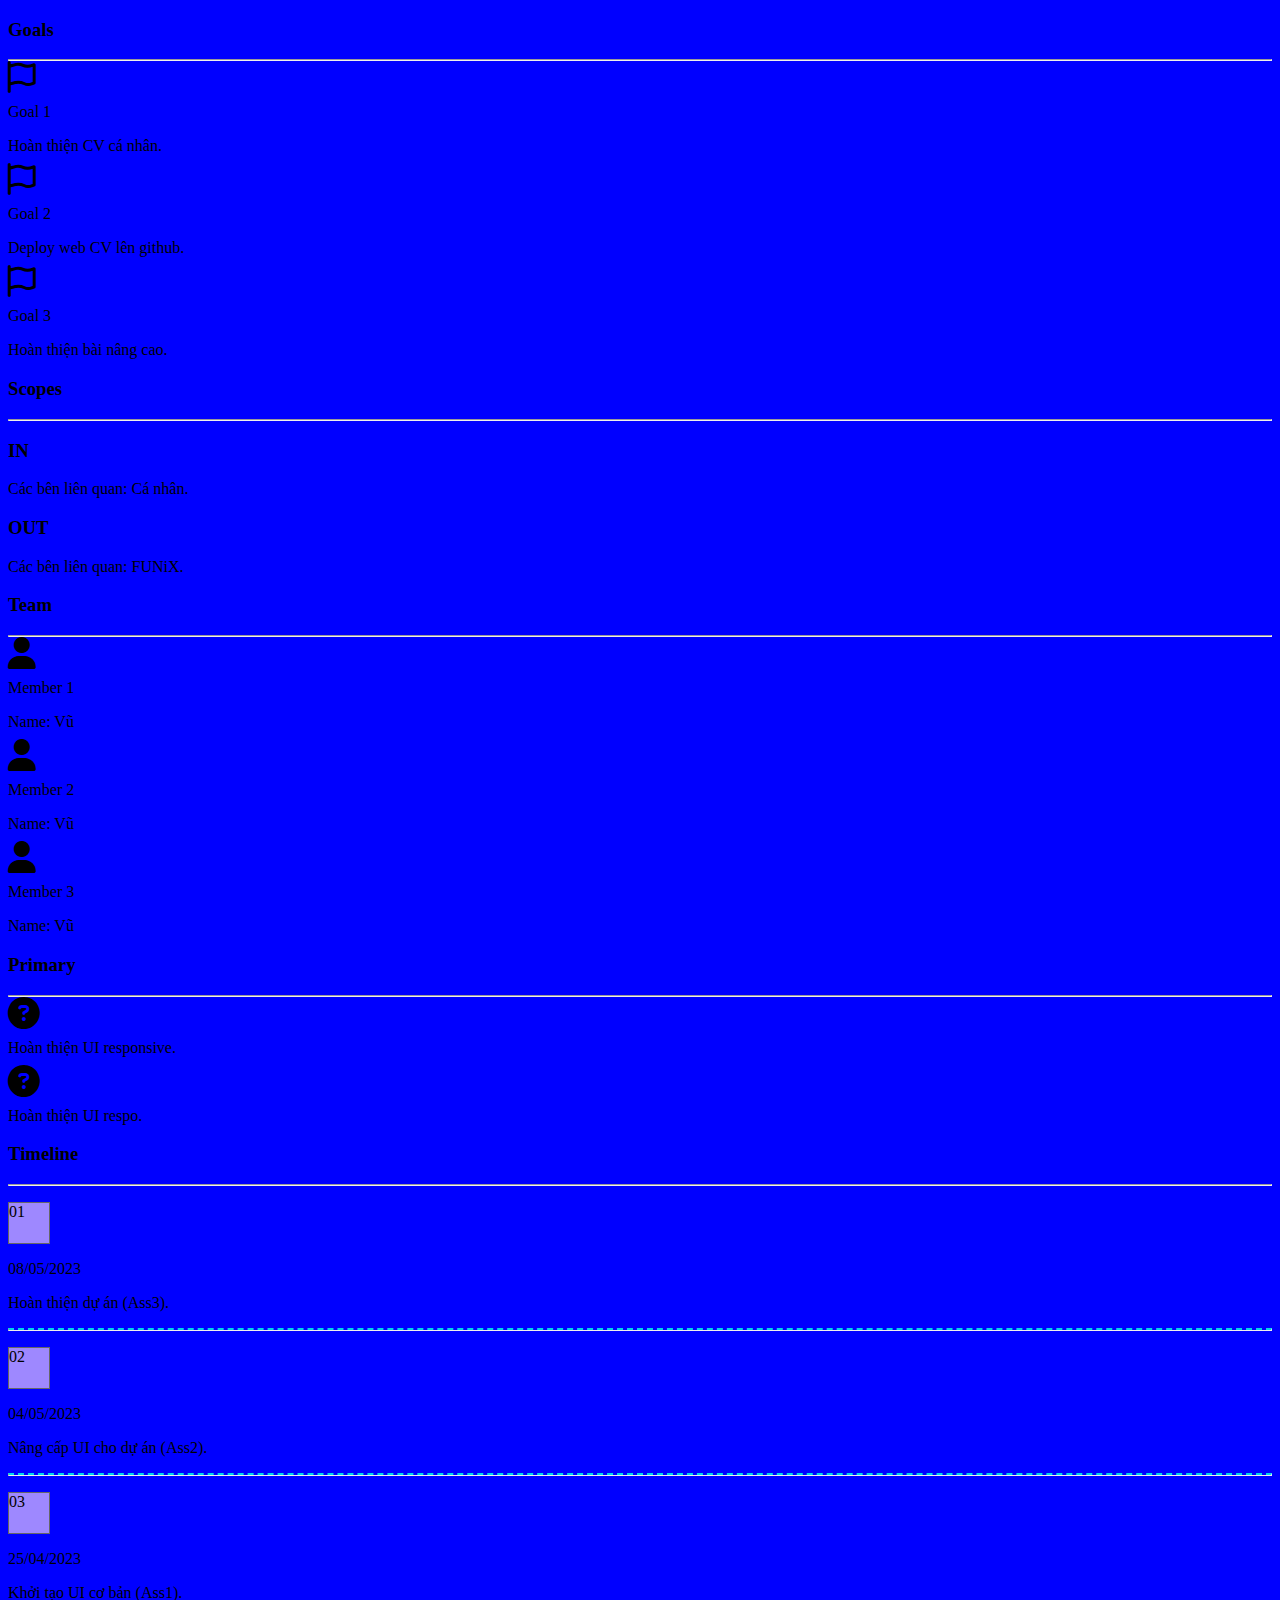
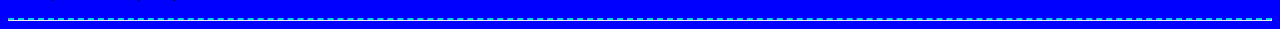
==== commit 94255c3f: "fix small height screen" ====
--- a/digital-cv.html
+++ b/digital-cv.html
@@ -63,6 +63,7 @@
       <div class="container-fluid">
         <div class="d-flex flex-column flex-lg-row vh-100">
           <div class="d-flex flex-column col-12 col-lg-5 py-3 pr-3">
+            <!-- Goals -->
             <div class="goals bg-white mb-3 p-3">
               <h3 class="text-primary">Goals</h3>
               <hr />
@@ -100,6 +101,8 @@
                 </div>
               </div>
             </div>
+
+            <!-- Scopes -->
             <div class="scopes bg-white p-3">
               <h3 class="text-primary">Scopes</h3>
               <hr />
@@ -115,6 +118,8 @@
               </div>
             </div>
           </div>
+
+          <!-- Team -->
           <div class="d-flex flex-column col-12 col-lg-4 p-lg-3 p-0">
             <div class="team bg-white mb-3 p-3">
               <h3 class="text-primary">Team</h3>
@@ -152,18 +157,9 @@
                   <p class="text-justify">Name: Vũ</p>
                 </div>
               </div>
-              <div class="d-flex flex-column flex-lg-row pe-4 mb-3">
-                <div
-                  class="d-flex justify-content-center align-items-center col-lg-3 mb-lg-5 my-4"
-                >
-                  <i class="fa-solid fa-user fa-2xl" style="color: #000000"></i>
-                </div>
-                <div class="col-lg-9">
-                  <p class="mb-0 fw-bolder">Member 4</p>
-                  <p class="text-justify">Name: Vũ</p>
-                </div>
-              </div>
-            </div>
+            </div>
+
+            <!-- Primary -->
             <div class="primary bg-white p-3">
               <h3 class="text-primary">Primary</h3>
               <hr />
@@ -180,7 +176,7 @@
                   <p class="text-justify mt-lg-2">Hoàn thiện UI responsive.</p>
                 </div>
               </div>
-              <div class="d-flex flex-column flex-lg-row pe-4 mb-3">
+              <div class="d-flex flex-column flex-lg-row pe-4">
                 <div
                   class="d-flex justify-content-center align-items-center col-lg-3 mb-lg-5 my-4"
                 >
@@ -195,6 +191,7 @@
               </div>
             </div>
           </div>
+          <!-- Timeline -->
           <div class="col-lg-3 col-12 py-3">
             <div class="timeline bg-white p-3 h-100">
               <h3 class="text-primary">Timeline</h3>
